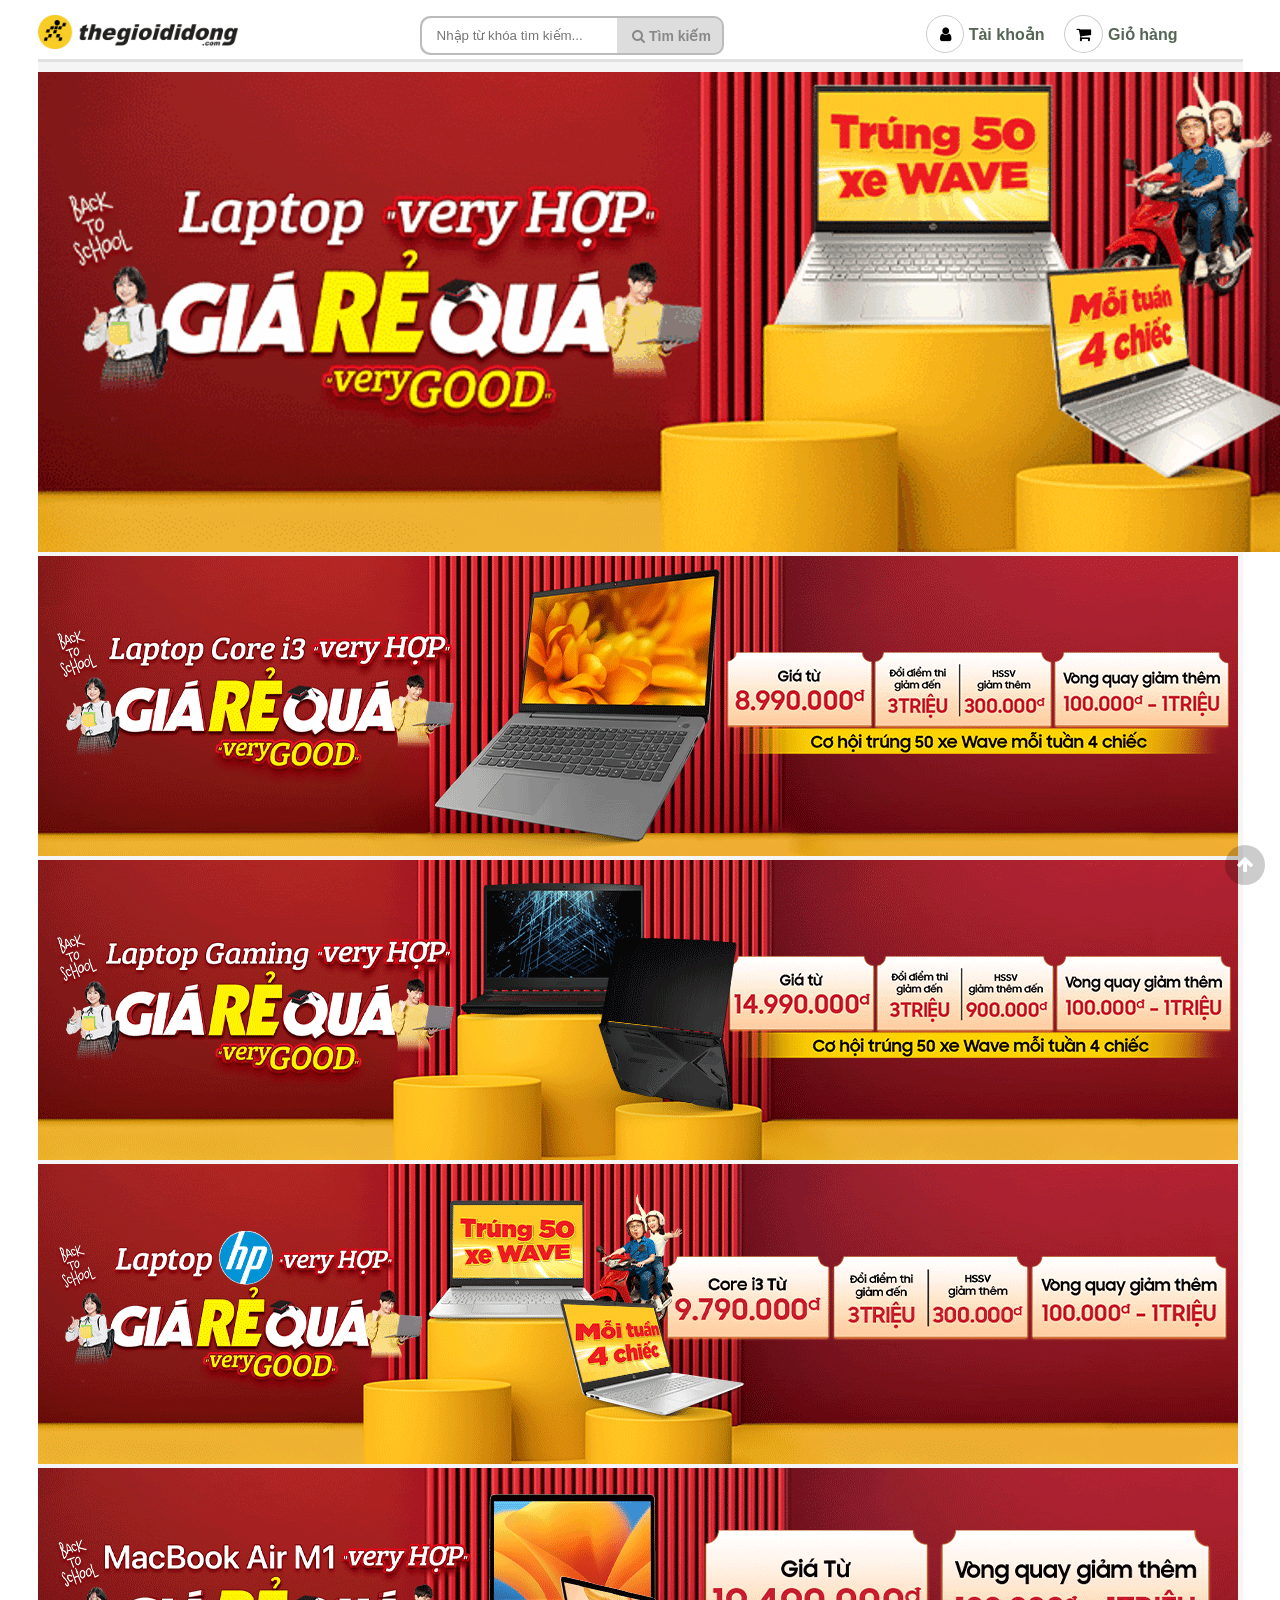
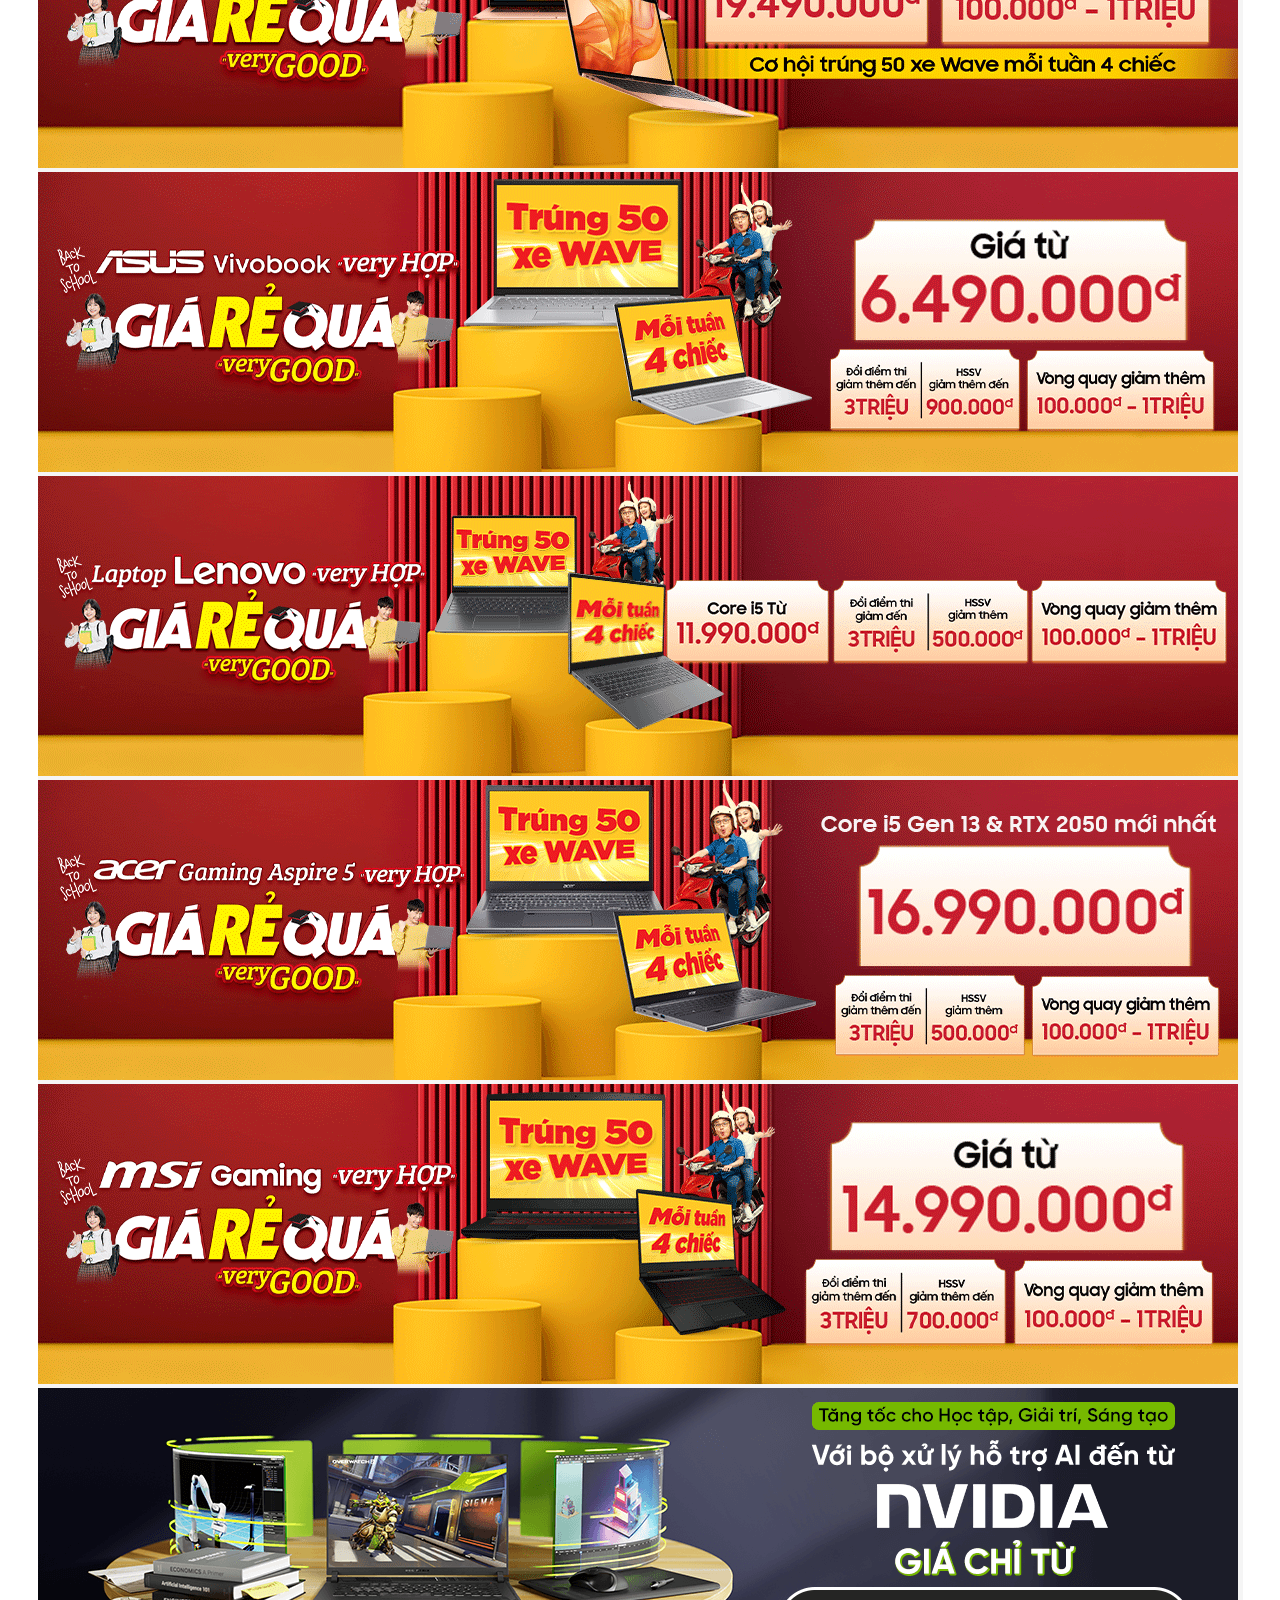
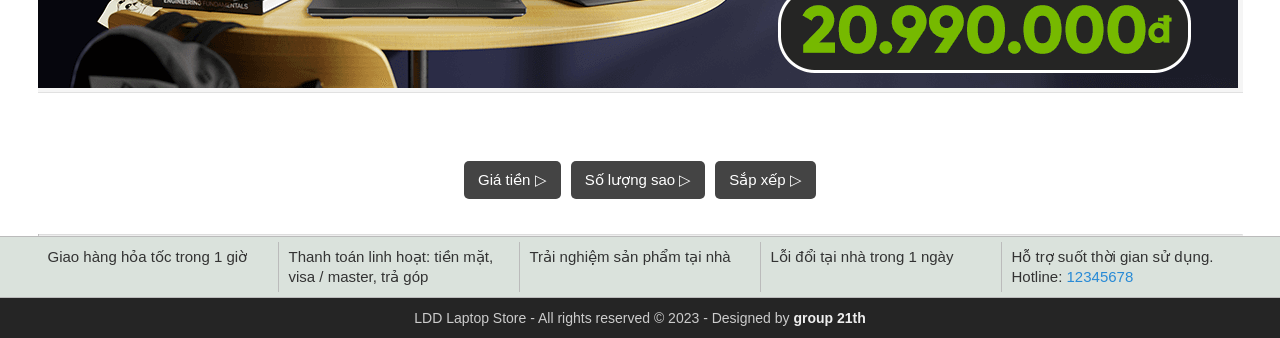
==== index.html @ 77e03562 "s" ====
<!DOCTYPE html>
<html lang="vi">

<head>
	<meta charset="UTF-8">
	<meta name="viewport" content="width=device-width, initial-scale=1.0">
	<meta http-equiv="X-UA-Compatible" content="ie=edge">

	<title>Thế giới điện thoại</title>
	<link rel="shortcut icon" href="img/favicon.ico" />

	<!-- Load font awesome icons -->
	<link rel="stylesheet" href="https://cdnjs.cloudflare.com/ajax/libs/font-awesome/4.7.0/css/font-awesome.min.css"
	 crossorigin="anonymous">

	<!-- owl carousel libraries -->
	<link rel="stylesheet" href="js/owlcarousel/owl.carousel.min.css">
	<link rel="stylesheet" href="js/owlcarousel/owl.theme.default.min.css">
	<script src="js/Jquery/Jquery.min.js"></script>
	<script src="js/owlcarousel/owl.carousel.min.js"></script>

	<!-- tidio - live chat -->
	<!-- <script src="//code.tidio.co/bfiiplaaohclhqwes5xivoizqkq56guu.js"></script> -->

	<!-- our files -->
	<!-- css -->
	<link rel="stylesheet" href="css/style.css">
	<link rel="stylesheet" href="css/topnav.css">
	<link rel="stylesheet" href="css/header.css">
	<link rel="stylesheet" href="css/banner.css">
	<link rel="stylesheet" href="css/taikhoan.css">
	<link rel="stylesheet" href="css/trangchu.css">
	<link rel="stylesheet" href="css/home_products.css">
	<link rel="stylesheet" href="css/pagination_phantrang.css">
	<link rel="stylesheet" href="css/footer.css">
	
	<!-- js -->
	<script src="data/products.js"></script>
	<script src="js/classes.js"></script>
	<script src="js/dungchung.js"></script>
	<script src="js/trangchu.js"></script>

</head>

<body>
	<script> baddTopNav(); </script>

	<section>
		<script> addHeader(); </script>

		<div class="banner">
			<div class="owl-carousel owl-theme"></div>
		</div> <!-- End Banner -->

		

		<br>
		<div class="companyMenu group flexContain"></div>

		<div class="flexContain">

			<div class="pricesRangeFilter dropdown">
				<button class="dropbtn">Giá tiền</button>
				<div class="dropdown-content"></div>
			</div>

			

			<div class="starFilter dropdown">
				<button class="dropbtn">Số lượng sao</button>
				<div class="dropdown-content"></div>
			</div>

			<div class="sortFilter dropdown">
				<button class="dropbtn">Sắp xếp</button>
				<div class="dropdown-content"></div>
			</div>

		</div> <!-- End khung chọn bộ lọc -->

		<div class="choosedFilter flexContain">
			<a id="deleteAllFilter" style="display: none;">
				<h3>Xóa bộ lọc</h3>
			</a>
		</div> <!-- Những bộ lọc đã chọn -->
		<hr>

		<!-- Mặc định mới vào trang sẽ ẩn đi, nế có filter thì mới hiện lên -->
		<div class="contain-products" style="display:none"> 
			<div class="filterName">
				<input type="text" placeholder="Lọc trong trang theo tên..." onkeyup="filterProductsName(this)">
			</div> <!-- End FilterName -->

			<ul id="products" class="homeproduct group flexContain">
				<div id="khongCoSanPham">
					<i class="fa fa-times-circle"></i>
					Không có sản phẩm nào
				</div> <!-- End Khong co san pham -->
			</ul><!-- End products -->

			<div class="pagination"></div>
		</div>
	
		<!-- Div hiển thị khung sp hot, khuyến mãi, mới ra mắt ... -->
		<div class="contain-khungSanPham" ></div>

	</section> <!-- End Section -->

	<script>
		addContainTaiKhoan(); addPlc();
	</script>

	<div class="footer"><script>addFooter();</script></div>

	<i class="fa fa-arrow-up" id="goto-top-page" onclick="gotoTop()"></i>
</body>

</html>
---- css/style.css ----
* {
    margin: 0;
    padding: 0;
    outline: none;
    font-family: Arial, Helvetica, sans-serif;
}

body,
html {
    min-width: 1024px;

}

a {
    text-decoration: none;
    color: #222;
}

.clear {
    clear: both;
    line-height: 0;
}

/* căn giữa section, và set độ rộng lớn nhất là 1200px */
section {
    max-width: 1205px;
    margin: 0 auto;
}

hr {
    color: #ddd;
    background-color: #ddd;
    border-top: 1px solid #ddd;
}

.flexContain {
    display: -webkit-box;
    display: -ms-flexbox;
    display: flex;
    -ms-flex-wrap: wrap;
    flex-wrap: wrap;
    -webkit-box-orient: horizontal;
    -webkit-box-direction: normal;
    -ms-flex-direction: row;
    flex-direction: row;
    -webkit-box-pack: center;
    -ms-flex-pack: center;
    justify-content: center;
}

/* Use for auto clear float */
/* ====== https://css-tricks.com/snippets/css/clear-fix/ ======== */
.group:before,
.group:after {
    content: "";
    display: table;
}

.group:after {
    clear: both;
}

.group {
    zoom: 1;
    /* For IE 6/7 (trigger hasLayout) */
}

/* =========   Alert ===============*/
#alert {
    z-index: 200; /* luôn trên cùng (đè lên những thứ khác) */
    display: block;
    position: fixed;
    bottom: 40px;
    right: 5px;
    padding: 20px;
    background-color: #111;
    opacity: 0;
    color: white;
    font-weight: bold;
    -webkit-transition: 0.3s;
    -o-transition: 0.3s;
    transition: 0.3s;
}

#closebtn {
    margin-left: 15px;
    color: white;
    font-weight: bold;
    float: right;
    font-size: 22px;
    line-height: 20px;
    -webkit-transition: 0.3s;
    -o-transition: 0.3s;
    transition: 0.3s;
}

/* ===== End clear float ====== */

#goto-top-page {
    position: fixed;
    bottom: 15px;
    right: 15px;
    z-index: 100;
    background: rgba(0, 0, 0, .2);
    color: #fff;
    font-size: 18px;
    border-radius: 50%;
    width: 40px;
    height: 40px;
    line-height: 40px;
    text-align: center;
    cursor: pointer;
    transition-duration: .2s;
}
#goto-top-page:hover {
    background: rgba(0, 0, 0, .7);
    width: 50px;
    height: 50px;
    line-height: 50px;
}

/* ========= ScrollBar ============ */
::-webkit-scrollbar {
    width: .7em;
    height: .7em;
}

::-webkit-scrollbar-track {
    background: #eee;
}

::-webkit-scrollbar-thumb {
    background: #999;
}

::-webkit-scrollbar-thumb:hover {
    background: #bbb;
}

/* ==================== css thêm , chưa sử dụng ========================= */
/* tooltip https://www.w3schools.com/howto/tryit.asp?filename=tryhow_js_copy_clipboard2 */
.tooltip {
    position: absolute;
    display: inline-block;
    bottom: 5px;
    right: 5px;
}

.tooltip .tooltiptext {
    visibility: hidden;
    width: 140px;
    background-color: #555;
    color: #fff;
    text-align: center;
    border-radius: 6px;
    padding: 5px;
    position: absolute;
    z-index: 21;
    bottom: 150%;
    left: 50%;
    margin-left: -75px;
    opacity: 0;
    transition: opacity 0.3s;
}

.tooltip .tooltiptext::after {
    content: "";
    position: absolute;
    top: 100%;
    left: 50%;
    margin-left: -5px;
    border-width: 5px;
    border-style: solid;
    border-color: #555 transparent transparent transparent;
}

.tooltip:hover .tooltiptext {
    visibility: visible;
    opacity: 1;
}

/* animation ping from thegioididong */
.dot {
    width: 10px;
    height: 10px;
    background-color: #f33;
    border-radius: 100%;
    display: block;
}

.dot .ping {
    border: 1px solid #f33;
    width: 10px;
    height: 10px;
    opacity: 1;
    background-color: rgba(238, 46, 36, .2);
    border-radius: 100%;
    -webkit-animation-duration: 1.25s;
    animation-duration: 1.25s;
    -webkit-animation-name: sonar;
    animation-name: sonar;
    -webkit-animation-iteration-count: infinite;
    animation-iteration-count: infinite;
    -webkit-animation-timing-function: linear;
    animation-timing-function: linear;
    display: block;
    margin: -1px 0 0 -1px;
}

@keyframes sonar {
    0% {
        opacity: 1;
        -webkit-transform: scale(1);
        transform: scale(1)
    }

    100% {
        -webkit-transform: scale(3);
        transform: scale(3);
        opacity: 0
    }
}
---- css/topnav.css ----
/* Top Navigation */
	.top-nav {
		display: inline-block;
		background: #f1f1f1;
		width: 100%;
		border-bottom: 1px #e1e1e1 solid;
	}

	/* Social Icon */
		.social-top-nav {
			float: left;
			display: table;
		}
		.social-top-nav a {
			display: table-cell;
			padding: 5px;
			text-align: center;
			font-size: 13px;
			height: 2em;
			width: 2em;
			line-height: 2em;
			color: gray;
			background-color: #f1f1f1;
			transition-duration: .2s;
		}
		/* hightlight icon fb, google, youtube .... when hover */
		.social-top-nav a:hover { color: #fff; }
		.fa-facebook:hover { background: #3B5998; }
		.fa-twitter:hover { background: #55ACEE; }
		.fa-google:hover { background: #dd4b39; }
		.fa-youtube:hover { background: #bb0000; }
	/* ======= End Social Icon ======= */

	/* Quick link */
		.top-nav-quicklink {
			float: right;
		}
		.top-nav-quicklink li {
			display: inline-block;
			font-size: 1em;
			color: gray;
		}
		.top-nav-quicklink li a {
			display: block;
			color: gray;
			padding: 8px 15px;
			transition-duration: .15s;
		}
		.top-nav-quicklink li a:hover {
			padding-top: 4px; 
			border-bottom: 4px solid #000;
			color: #000;
		}
		.top-nav-quicklink li a:hover i {
			color: Dodgerblue;
		}
	/* ======= End quick link ======= */
/* ======= End Top navigation ======= */
---- css/header.css ----
/* Header */
	.header {
		position: sticky;
		position: -webkit-sticky; /* Safari */
		top: 0;
		z-index: 12;
		background-color: white;
		padding: 15px 0 5px 0 ;
		border-bottom: 3px solid #e1e1e1;
	}

	/* Logo */
		.header .logo {
			width: 200px;
			/*height: 60px;*/
			float: left;
			transition-duration: .1s;
		}
		.header .logo:hover {
			transform: scale(1.05)
		}
		.header .logo img {
			width: 100%;
			height: 100%;
			vertical-align: middle;
		}
	/* ======= End logo ======== */

	/* Content */
		.header .content{
			/* tru width cua logo */
			width: calc(100% - 250px);
			float: left;
		}

		/* Search */
			.search-header {
				float: left;
			}

			form.input-search {
				margin-left: 20px;
				background: #ddd;
				border: 2px solid #bbb;
				border-radius: 10px;
				height: 35px;
				width: 300px;
				/* điều chỉnh width của ô tìm kiếm trên header ở đây */
			}
			.input-search input {
				float: left;
				padding-left: 15px;
				border: none;
				border-radius: 10px 0 0 10px;
				height: 100%;
				width: calc(100% - 100px - 20px);
				/* 100 la width button, 20 la padding button */
			}
			.input-search button {
				float: right;
				font-size: 14px;
				font-weight: bold;
				padding: 0 10px;
				color: #888;
				background: none;
				width: 100px;
				height: 100%;
				border: none;
				cursor: pointer;
				-webkit-transition-duration: .3s;
				     -o-transition-duration: .3s;
				        transition-duration: .3s;
			}
			.input-search button:hover {
				color: #000;
			}

			.tags {
				margin: 5px 0 0 20px;
				font-size: 13px;
			}
			.tags a {
				color: gray;
				padding: 0 5px;
			}
			.tags a:hover {
				color: black;
				text-decoration: underline;
			}

			/* W3 school autocomplete */
				.autocomplete {
					/*the container must be positioned relative:*/
					position: relative;
					height: 100%;
				}
				.autocomplete-items {
					position: absolute;
					border: 1px solid #d4d4d4;
					border-bottom: none;
					border-top: none;
					z-index: 99;
					/*position the autocomplete items to be the same width as the container:*/
					top: 100%;
					left: 0;
					right: 0;
				}
				.autocomplete-items div {
					padding: 10px;
					cursor: pointer;
					background-color: #fff; 
					border-bottom: 1px solid #d4d4d4; 
				}
				.autocomplete-items div:hover {
					/*when hovering an item:*/
					background-color: #e9e9e9; 
				}
				.autocomplete-active {
					/*when navigating through the items using the arrow keys:*/
					background-color: DodgerBlue !important; 
					color: #ffffff; 
				}
			/* End auto complete */
		/* ======= End search ========== */

		/* Tools Member */
			.tools-member {
				float: right;
				display: table;
				margin-left: 10px;
				font-size: 14px;
			}

			.tools-member a {
				position: relative;
				padding: 5px 0;
				text-align: center;
				font-size: 16px;
				font-weight: bold;
				color: #565;
				cursor: pointer;
			}
			.tools-member a:hover > i {
				border: 1px solid #fff;
				background-color: rgb(161, 161, 161);
				color: #fff;
			}

			.tools-member i { /* icon */
				padding: 10px;
				border-radius: 50%;
				border: 1px solid #ccc;
				background-color: #fff;
				color: #000;
				-webkit-transition: 0.2s;
				-o-transition: 0.2s;
				transition: 0.2s;
			}
			.tools-member .fa-user {
				padding: 10px 12.5px;
			}
			.tools-member .fa-shopping-cart {
				padding: 10px 11px;
			}
			/* Member */
				.member {
					position: relative;
					float: left;
					display: table-cell;
				}
				.member:hover > .menuMember{
					z-index: 20;
					transform: translateX(-40%) scale(1);
				}
				.member .menuMember {
					position: absolute;
					left: 0;
					text-align: center;
					border-radius: 5px;
					background-color: #eee;
					min-width: 170px;
					transition-duration: .15s;
					transform: translateX(-40%) scale(0);
				}
				.member .menuMember a {
					display: block;
					padding: 10px 0;
				}
				.member .menuMember a:hover {
					background-color: #888;
					color: #eee;
				}
				.member .hide {
					display: none;
				}
			/* ======= End Member ======= */

			/* Cart */
				.cart {
					float: left;
					display: table-cell;
					/* border-left: 1px solid #bbb; */
					margin: 0 15px; 
					padding-left: 5px;
				}
				.cart-number {
					position: absolute;
					left: 1.4em;
					bottom: -1em;
					font-weight: bold;
					font-size: 1em;
					color: red;
					border-radius: 50%;
					width: 2em;
					height: 2em;
					line-height: 2em;
					text-align: center;
				}
				.cart .cart-number {
					transition-duration: .4s; 
				}
			/* ======= End Cart ======== */

			/* Check Order - Đã loại bỏ */
				.check-order {
					float: left;
					display: table-cell;
					border-left: 1px solid #bbb;
					margin-left: 5px;
					padding-left: 5px; 
				}
			/* ======= End Check Order ======= */
		/* ======= End Tools Member ======= */
	/* ======= End Content ========= */
/* ======= End header ======== */
---- css/banner.css ----
/* Banner */
	.banner {
		background: #f5f5f5;
		padding-top:  10px;
		border-bottom: 1px solid #e1e1e1;
	}
/* ======= End Banner ======== */
---- css/taikhoan.css ----
.containTaikhoan {
  position: fixed;
  top: 0;
  left: 0;
  width: 100%;
  height: 100%;
  overflow-y: auto;
  z-index: 14;
  background-color: rgba(44, 69, 88, 0.9);
  transition: .2s ease;
  transform: scale(0);
  /* ẩn đi lúc vào web */
}

.containTaikhoan .close {
  /* nút tắt form */
  position: fixed;
  top: 5px;
  right: 5px;
  font-size: 3rem;
  width: 1em;
  height: 1em;
  line-height: 1em;
  text-align: center;
  color: #aaa;
  cursor: pointer;
  transition: .2s ease;
}

.containTaikhoan .close:hover {
  color: #fff;
  background-color: #f33;
  border-radius: 50%;
}

.taikhoan {
  background: rgba(19, 35, 47, 0.9);
  padding: 40px;
  max-width: 600px;
  margin: 30px auto;
  border-radius: 4px;
  box-shadow: 0 4px 10px 4px rgba(19, 35, 47, 0.3);
  font-family: Arial, Helvetica, sans-serif;
}

.taikhoan,
.taikhoan * {
  box-sizing: border-box;
  /* box sizing cho .taikhoan và mọi thằng trong .taikhoan */
}

.taikhoan a {
  text-decoration: none;
  color: #1ab188;
  transition: .5s ease;
}

.taikhoan a:hover {
  color: #179b77;
}

.tab-group {
  /* khung chọn log in, sign up */
  list-style: none;
  padding: 0;
  margin: 0 0 40px 0;
}

.tab-group:after {
  /* sửa lỗi mất height do float */
  content: "";
  display: table;
  clear: both;
}

.tab-group li a {
  /* nút Đăng nhập - Đăng kí */
  display: block;
  padding: 15px;
  background: rgba(160, 179, 176, 0.25);
  color: #a0b3b0;
  font-size: 20px;
  float: left;
  width: 50%;
  text-align: center;
  cursor: pointer;
  transition: .5s ease;
}

.tab-group li a:hover {
  background: #179b77;
  color: #ffffff;
}

.tab-group .active a {
  background: #1ab188;
  color: #ffffff;
}

.tab-content>div {
  display: block;
}

.tab-content>div:last-child {
  display: none;
  /* ẩn signup (last-child của tab-content) lúc mới vào web */
}

.taikhoan h1 {
  text-align: center;
  color: #ffffff;
  font-weight: 300;
  margin: 0 0 40px;
}

.taikhoan label {
  position: absolute;
  -webkit-transform: translateY(6px);
  transform: translateY(6px);
  left: 13px;
  color: rgba(255, 255, 255, 0.5);
  transition: all 0.25s ease;
  -webkit-backface-visibility: hidden;
  backface-visibility: hidden;
  /* https://www.w3schools.com/cssref/playit.asp?filename=playcss_backface-visibility */
  pointer-events: none;
  /* kiến label không thể ấn => ấn vào input sẽ ko bị vướng label */
  font-size: 22px;
}

.taikhoan label .req {
  /* dấu sao * */
  margin: 2px;
  color: #1ab188;
}

.taikhoan label.active {
  /* dịch chuyển label lên, khi focus vào input */
  -webkit-transform: translateY(-25px);
  transform: translateY(-25px);
  left: 2px;
  font-size: 17px;
}

.taikhoan label.active .req {
  /* khi dịch chuyển label thì cùng lúc ẩn dấu sao đi */
  opacity: 0;
}

.taikhoan label.highlight {
  /* đổi màu label đc dịch lên */
  color: #ffffff;
}

.taikhoan input,
.taikhoan textarea {
  font-size: 22px;
  display: block;
  width: 100%;
  height: 100%;
  padding: 5px 10px;
  background: none;
  background-image: none;
  border: 1px solid #a0b3b0;
  color: #ffffff;
  border-radius: 0;
  transition: border-color .25s ease, box-shadow .25s ease;
}

.taikhoan input:focus,
.taikhoan textarea:focus {
  outline: 0;
  border-color: #1ab188;
}

.taikhoan textarea {
  border: 2px solid #a0b3b0;
  resize: vertical;
}

.field-wrap {
  position: relative;
  margin-bottom: 40px;
}

.top-row:after {
  content: "";
  display: table;
  clear: both;
}

.top-row>div {
  float: left;
  width: 48%;
  margin-right: 4%;
}

.top-row>div:last-child {
  margin: 0;
}

.taikhoan .button {
  border: 0;
  outline: none;
  border-radius: 0;
  padding: 15px 0;
  font-size: 2rem;
  /* https://www.w3schools.com/cssref/css_units.asp */
  font-weight: 600;
  text-transform: uppercase;
  letter-spacing: .1em;
  /* khoảng cách giữa các kí tự */
  background: #1ab188;
  color: #ffffff;
  transition: all 0.5s ease;
  -webkit-appearance: none;
  cursor: pointer;
}

.taikhoan .button:hover,
.button:focus {
  background: #179b77;
}

.taikhoan .button-block {
  display: block;
  width: 100%;
}

.taikhoan .forgot {
  margin-top: -20px;
  text-align: right;
}
---- css/trangchu.css ----
.companyMenu {
	margin: 10px 0 30px; 
}

.companyMenu a {
    border: 2px solid #fff;
    height: 40px;
    line-height: 40px;
    transition-duration: .2s;
}

.companyMenu a:hover {
	border: 2px solid #aaa;
	transform: scale(1.1);
	z-index: 20;
}

.companyMenu a img{
    max-height: 30px;
    vertical-align: middle;
    margin-top: -3px;
}

/* Dropdown From w3 */
	.dropbtn {
	    background-color: #444;
	    color: white;
	    padding: 10px 14px;
	    font-size: 15px;
	    border: none;
	    border-radius: 5px;
	    cursor: pointer;
		margin-bottom: 5px;
		transition-duration: .3s;
	}
	.dropbtn:after {
		/* kí tự mũi tên > */
	    content: ' \25B7';
	}
	.dropdown:hover .dropbtn:after{
		/* kí tự mũi tên xuống */
		content:' \25BD'
	}
	.dropdown {
	    position: relative;
	    margin: 10px 5px;
	}
	.dropdown-content {
	    z-index: 1;
	    position: absolute;
	    min-width: 170px;
	    border-radius: 5px;
	    background-color: rgba(255, 255, 255, .8);
		box-shadow: 0px 8px 16px 0px rgba(0,0,0,0.5);
		/* mặc địng là xoay 90 độ => bị ẩn đi */
	    transform: rotateX(90deg);
	    transition-duration: .3s;
	}
	.dropdown-content a {
	    color: #444;
	    padding: 12px 16px;
	    text-decoration: none;
	    display: block;
	}
	.dropdown-content a:hover { 
		color: white;
		background-color: #555 
	}
	.dropdown:hover .dropdown-content {
	    /* khi hover vào thì cần hiện content ra => xoay 0 độ => trờ về như cũ */
	    transform: rotateY(0deg);
	}
	.dropdown:hover .dropbtn {
	    background-color: #3e8e41;
	}
/* ============== End From W3 ============== */

/* Filter by Name */
.filterName {
	margin: 15px auto;
	text-align: center;
	/* width: 195px; */
}
.filterName input {
	padding: 0 15px;
	/* width: calc(100% - 30px); 15px la padding left cua input */
	height: 30px;
	border: 2px solid #bbb;
	border-radius: 10px;
	font-size: 15px;
	-webkit-transition-duration: .3s;
     -o-transition-duration: .3s;
        transition-duration: .3s;
}
.filterName input:focus {
	border: 2px solid orange;
} 

/* Choosed filter */
.choosedFilter { margin: 10px auto; }
.choosedFilter i { transition-duration: .3s; }
.choosedFilter a:hover > h3 > i { color: red; }
/* .choosedFilter a:hover > h3 { text-decoration: line-through; } */
.choosedFilter a {
    font-size: 12px;
    padding: 6px;
    color: #fff;
    background: #288ad6;
    border-radius: 4px;
    margin-right: 5px;
}

/* Các khung sản phẩm */
.contain-khungSanPham {
	
}

.khungSanPham {
	width: 100%;
	margin: 50px 0;
	border-radius: 5px;
	border: 2px solid #ff4d00; 
	box-sizing: border-box; /* dùng để width ko vượt ra ngoài khi có border */
}

.khungSanPham h3.tenKhung {
	line-height: 1.5em;
	font-size: 1.5em;
	text-align: center;
	margin: 0 auto;
	border-radius: 1em;
	color: white;
	transform: translateY(-0.75em);
}

.khungSanPham li {
	list-style-type: none; 
}

/* Nút xem tất cả */
.xemTatCa {
	display: block;
	font-weight: bold;
	text-align: center;
	/* max-width: 25%; */
	margin:	0 auto;
	padding: .5em 1em;
	border-radius: 1em;
	color: #888;
	background-color: #eee;
	transition-duration: .2s;
	transform: translateY(1em);
}
.xemTatCa:hover {
	background-color: #ccc;
	color: #000;
}
---- css/home_products.css ----
#khongCoSanPham {
	opacity: 0;
	width: 0;
	color: red;
	font-size: 30px;
	font-weight: bold;
	height: 310px;
}
/* Home Product */
	.homeproduct {
		list-style-type: none;  
	}

	/* <li> trong homeproduct có class="sanPham" , khai báo trong classes.js */
	.sanPham {
		width: 238px;
		border: 1px solid #eee;
    	-webkit-transition-duration: .3s;
    	     -o-transition-duration: .3s;
    	        transition-duration: .3s;
	}
	.sanPham a {
		display: block;
		position: relative;
		padding: 10px 0;
		height: 310px;
	}
	.sanPham a .price span {
	    display: inline-block;
	    vertical-align: middle;
	    font-size: 12px;
	    text-decoration: line-through;
	    margin-left: 5px;
	    color: #222;
	}
	/* Name and image */
		/* Hinh anh san pham */
		.sanPham a img {
			display: block;
			margin: 15px auto;
			-webkit-transition-duration: 0.2s;
			     -o-transition-duration: 0.2s;
			        transition-duration: 0.2s;
			width: 200px;
			height: 200px;
		}
		/* Di chuyen anh? len tren */
		.sanPham a:hover > img {
			margin: 5px auto 25px;
		}
		/* Ten san pham */
		.sanPham h3 {
			display: block;
			padding: 0 10px;
			color: #333;
			line-height: 1.3em;
			font-size: 15px;
			font-weight: normal;
		}
		/* Hightlight ten san pham khi hover */
		.sanPham a:hover h3 {
			color: #288ad6;
        }
	/* ====== End Name and image ===== */

	/* Price */
		/* la div chua strong */
		.sanPham .price {
			display: block;
			padding: 5px 10px 0px 10px;
		}
		/* strong la gia tien in dam */
		.sanPham strong {
		    display: inline-block;
		    vertical-align: middle;
		    overflow: hidden;
		    font-size: 14px;
		    color: #e10c00;
		    line-height: 15px;
		}
	/* ===== End Price ===== */

	/* Rating */
		.sanPham .ratingresult {
			padding: 5px 10px;
		}
		.sanPham .ratingresult span {
		    display: inline-block;
		    /*position: relative;*/
		    top: 1px;
		    margin-left: 5px;
		    vertical-align: middle;
		    text-decoration: none;
		    font-size: 12px;
		    color: #777;
		}
		.fa-star, .fa-star-o {
			color: orange;
		}
	/* ===== End Rating ===== */

	/* Khuyen mai */
		/* label la tag khuyen mai */
		.sanPham label {
		    display: inline-block;
		    position: absolute;
		    top: 207px;
		    left: 10px;
		    font-size: 12px;
		    color: #fff;
		    font-weight: 600;
		    border-radius: 2px;
		    padding: 3px 5px 0;
		    height: 18px;
		}
		/* Giam gia thanh */
		.sanPham label.giamgia {
			background-image: -webkit-gradient(linear, left top, right top, from(#ff9c00), to(#ec1f1f));
		    background-image: -webkit-linear-gradient(left, #ff9c00 0%, #ec1f1f 100%);
		    background-image: -o-linear-gradient(left, #ff9c00 0%, #ec1f1f 100%);
		    background-image: linear-gradient(90deg, #ff9c00 0%, #ec1f1f 100%);
		    border-radius: 10px;
		    padding: 1px 7px;
		    padding-left: 0;
		    padding-right: 10px;
		}
		/* Kí tự sấm sét */
		.fa-bolt { 
			width: 20px;
			height: 20px;
			text-align: center;
			line-height: 20px;
			border-radius: 50%;
			background: #f21;
			color: white;
		}
		/* Tra gop 0% */
		.sanPham label.tragop {
		    background: #f28902;
		}
		/* Gia re online */
		.sanPham label.giareonline {
			background: #3fb846;
		}
		/* Moi ra mat */
		.sanPham label.moiramat {
			background: #1191f8;
		}
	/* ===== End Khuyen mai ====== */

	/* ===== Them Vao Gio Hang ==== */
		/* tooltip được css bên style.css */
		.themvaogio {
			z-index: 20;
			border: 1px solid #e3e7eb;
			border-radius: 50%;
			width: 1.5em;
			height: 1.5em;
			font-size: 1.5em;
			color: rgb(163, 161, 161);
			background: none;
			transition-duration: .2s;
			cursor: pointer;
		}
		.themvaogio:hover {
			color: black;
			background-color: #e6e6e6;
			box-shadow: 0px 8px 10px 0px rgba(0,0,0,0.2);
		}
		.themvaogio:active {
			box-shadow: none;
		}
		
	/* ===== End Them Vao Gio Hang ==== */
/* ====== End Home Product ======= */
---- css/pagination_phantrang.css ----
.pagination {
    clear: both;
    position: relative;
    font-size: 18px;
    font-weight: bold;
    text-align: center;
}

.pagination a {
    display: inline-block;
    margin: 10px 0;
    padding: 10px 15px;
    border-radius: 5px;
    color: #555;
}

.pagination a:hover:not(.current) {
    background-color: #ccc;
}

.pagination .current {
    color: white;
    background: #0950E8;
}
---- css/footer.css ----
/* Plc */
.plc {
	background: #dae2dc;
	/* overflow: hidden; */
	font-size: 15px;
	color: #333;
	border-top: 1px solid #bbb;
	border-bottom: 1px solid #bbb;
}

.plc ul {
	width: 100%;
}

.plc li {
	width: 20%;
	display: inline-block;
	box-sizing: border-box;
	padding: 5px 10px;
	line-height: 20px;
	border-right: solid 1px #bbb;
	margin: 5px 0;
}

.plc li:last-child {
	border-right: none;
}

/* ============= Footer ============= */
.footer {
	position: relative;
	/* height: 40px; */
	width: 100%;
	background: #476;
}

.copy-right {
	/* position: absolute; */
	/* bottom: 0; */
	width: 100%;
	text-align: center;
	line-height: 40px;
	font-size: 14px;
	color: #ccc;
	background-color: #252525;
}

.copy-right a {
	color: #ccc;
	transition: .2s ease;
}

.copy-right a:hover {
	color: #fff;
}

/* ======= End Footer ======== */
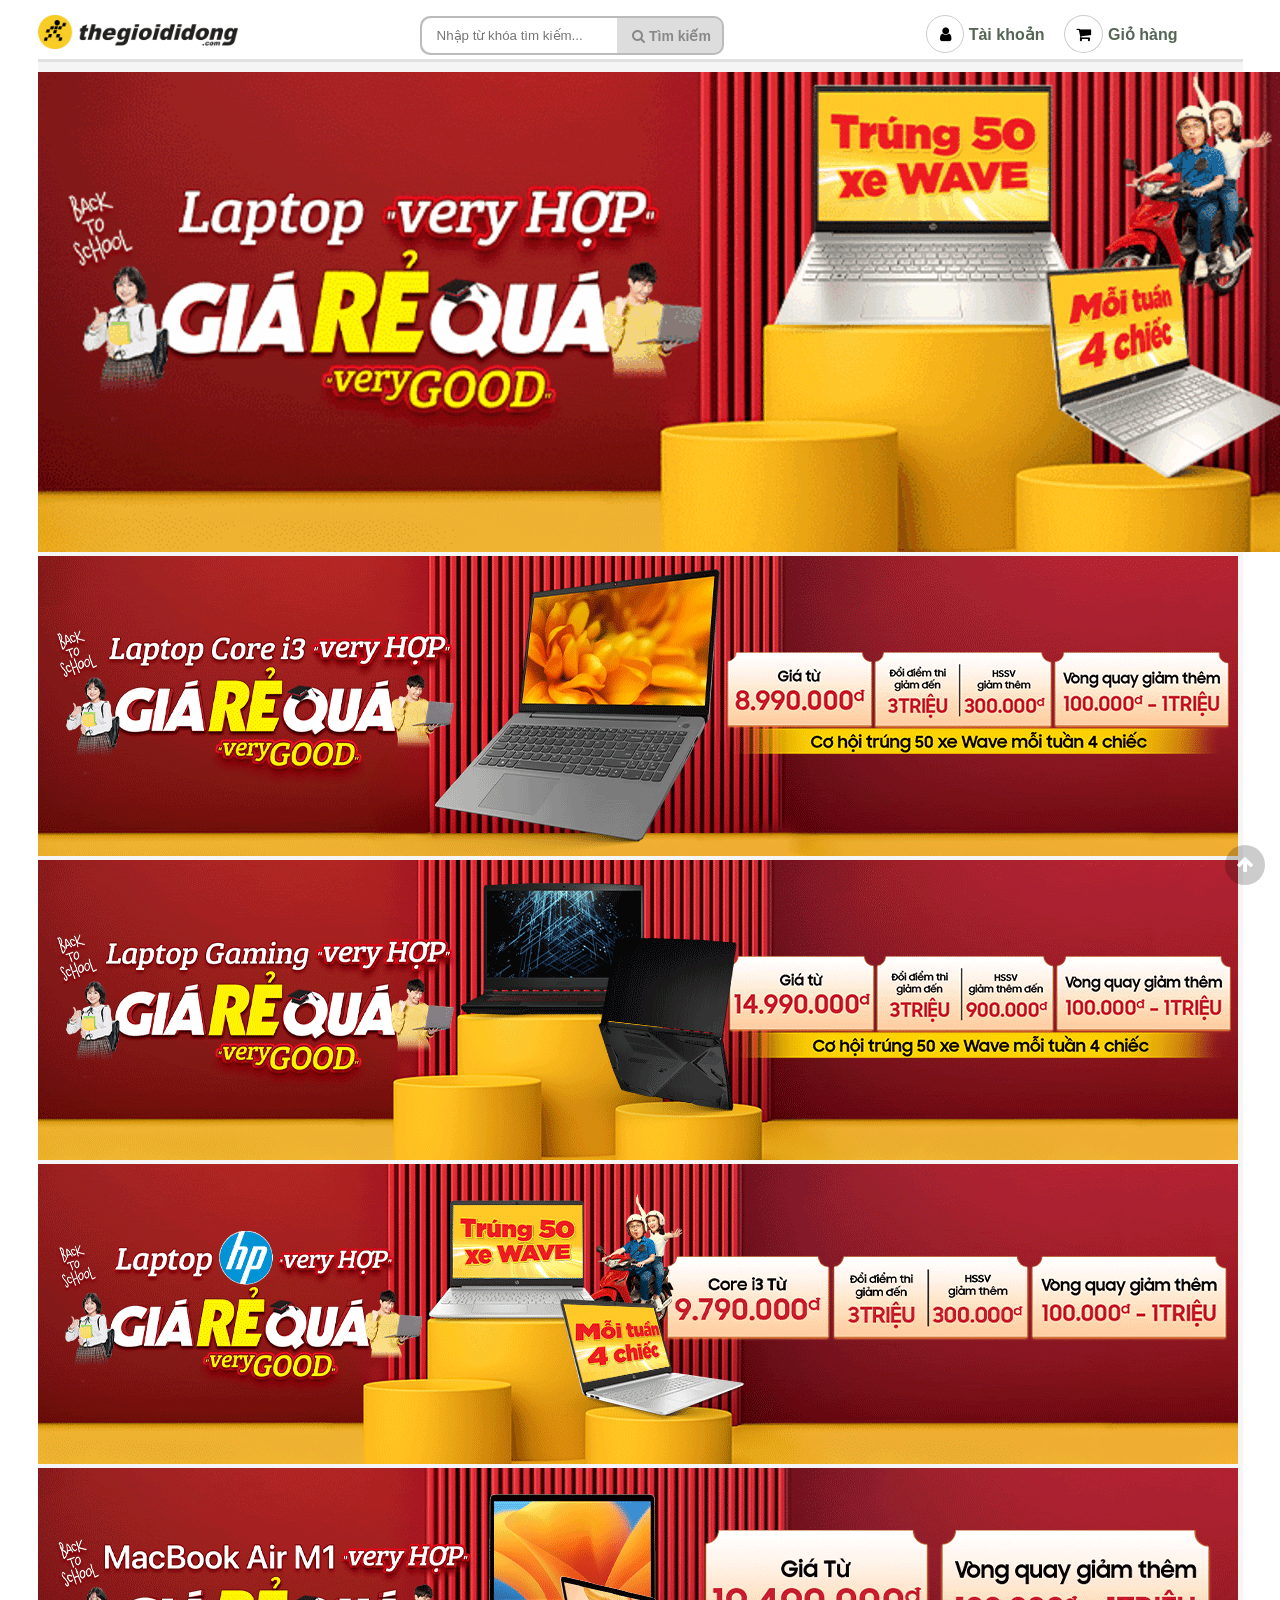
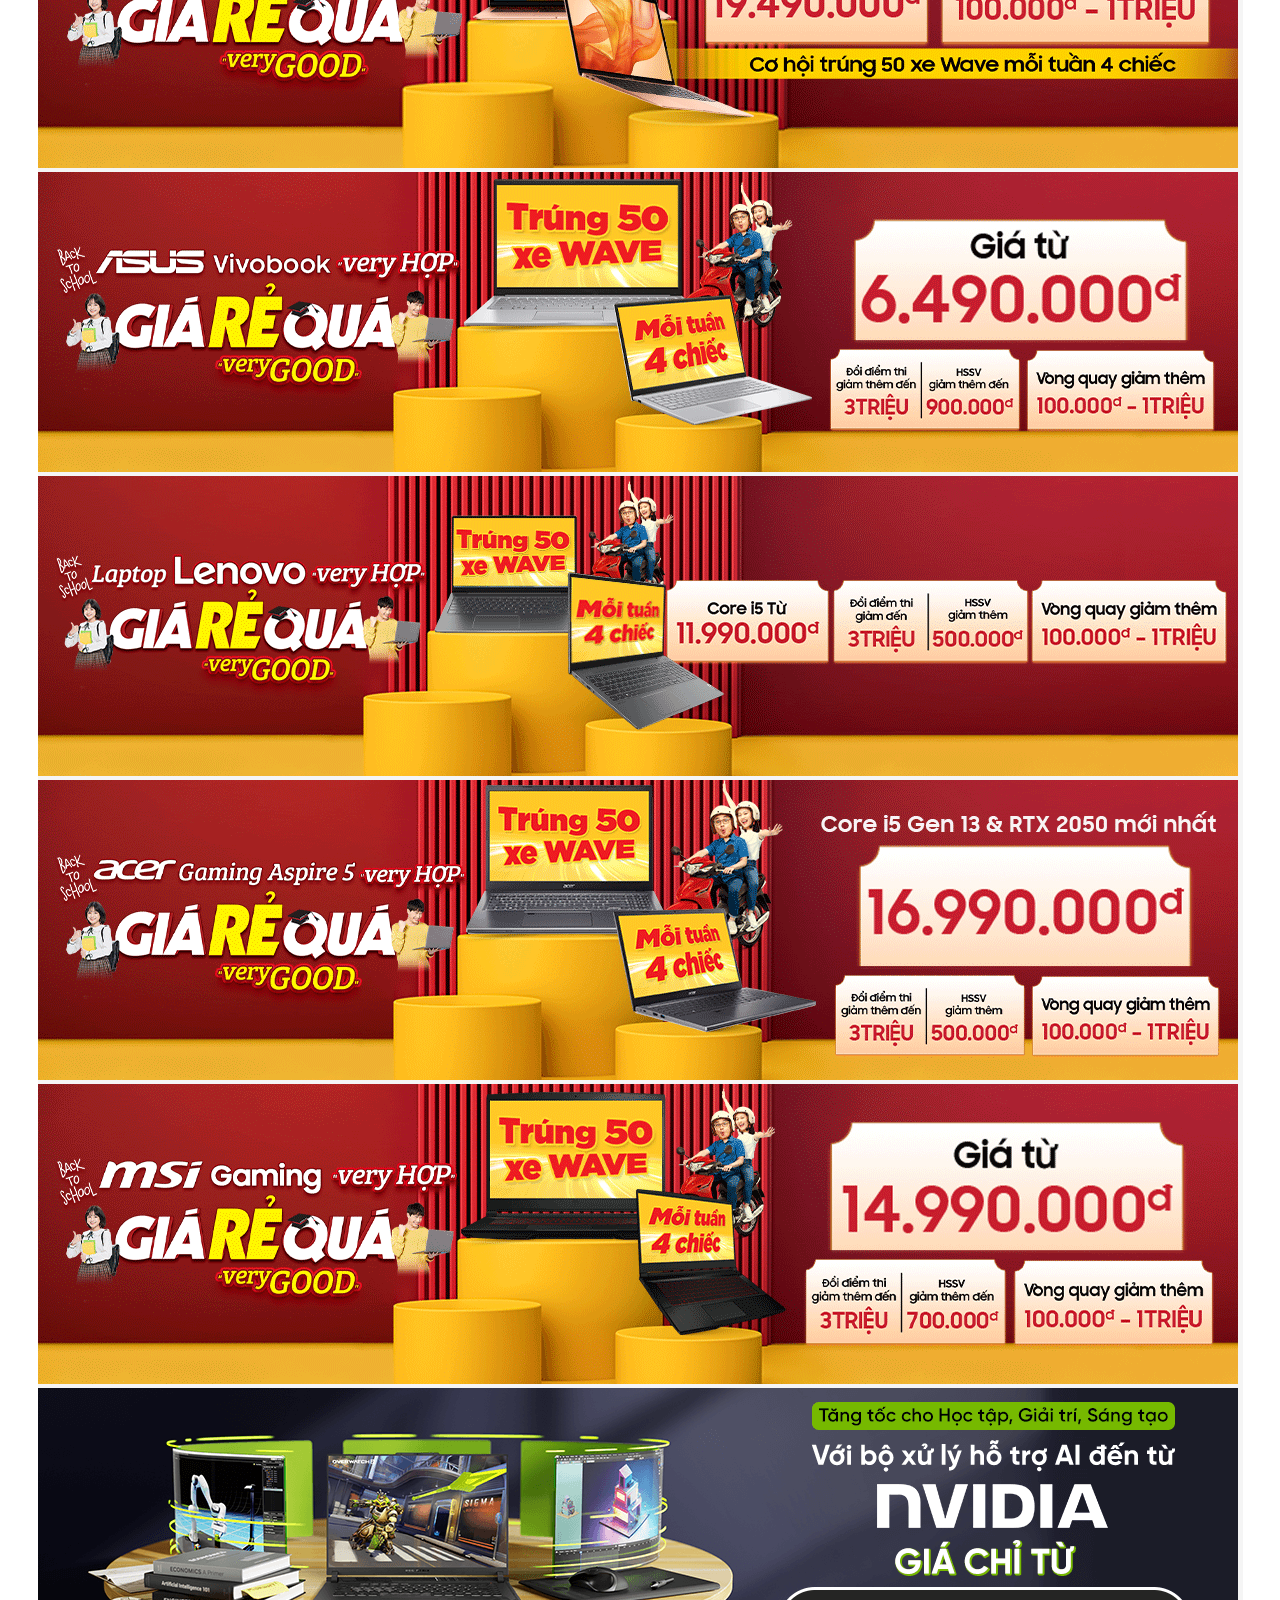
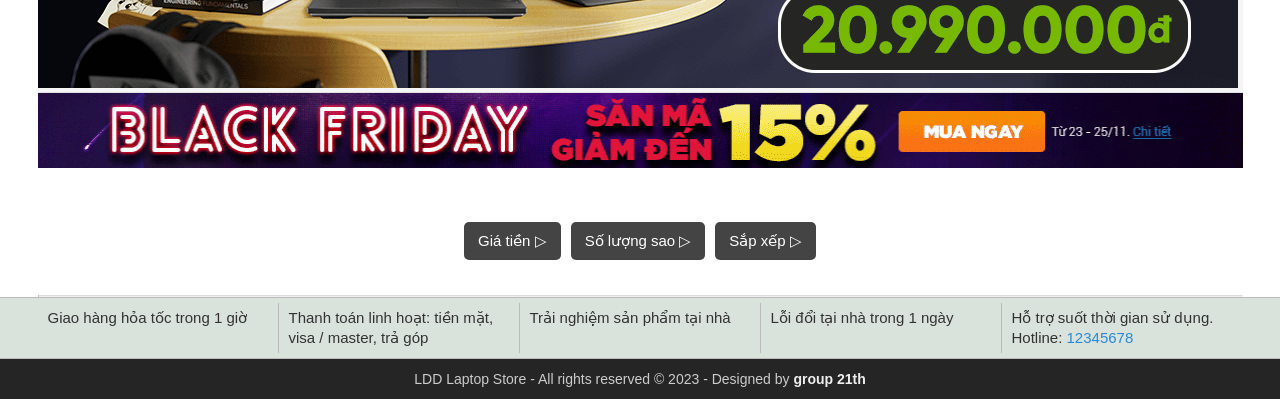
==== commit aad21e13: "Revert  update This reverts commit 77e035623d860ef5816f7d5b0f21a9812e2c11f5." ====
--- a/index.html
+++ b/index.html
@@ -52,7 +52,7 @@
 			<div class="owl-carousel owl-theme"></div>
 		</div> <!-- End Banner -->
 
-		
+		<img src="img/banners/blackFriday.gif" alt="" style="width: 100%;">
 
 		<br>
 		<div class="companyMenu group flexContain"></div>
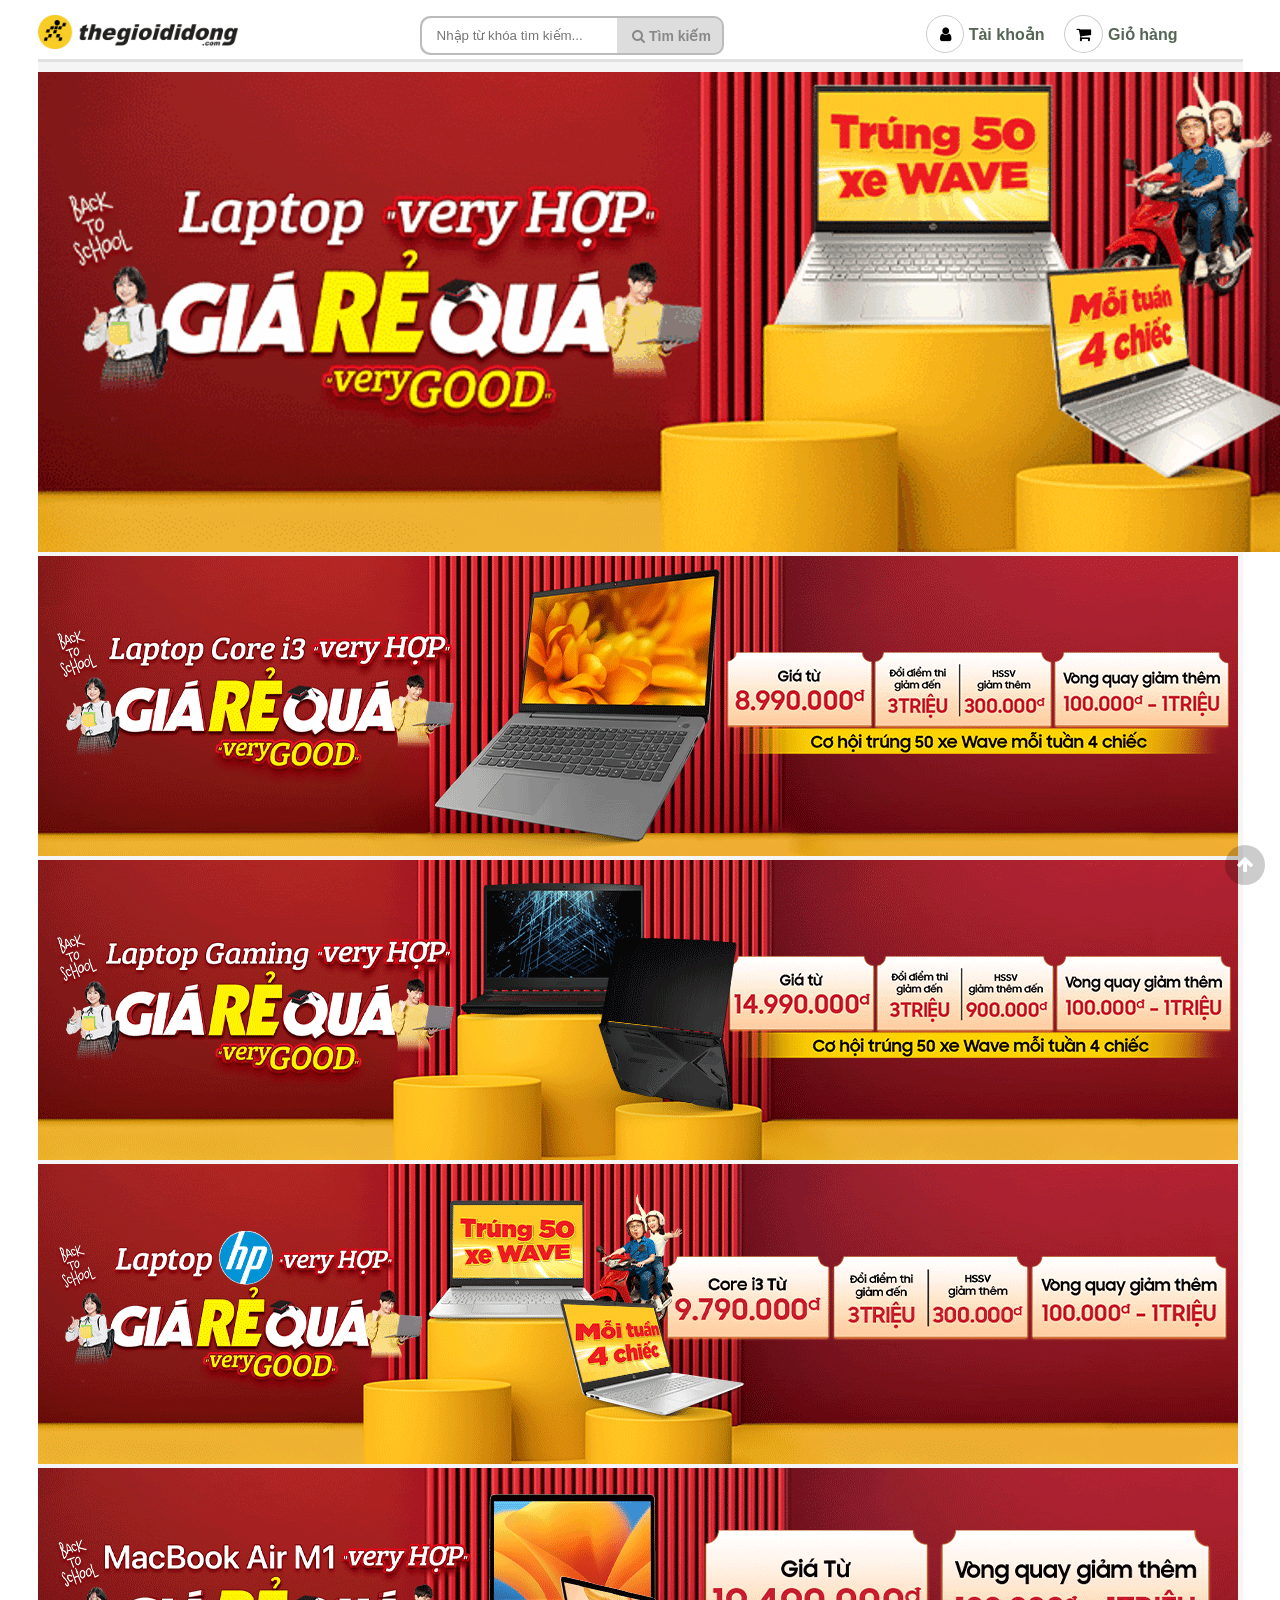
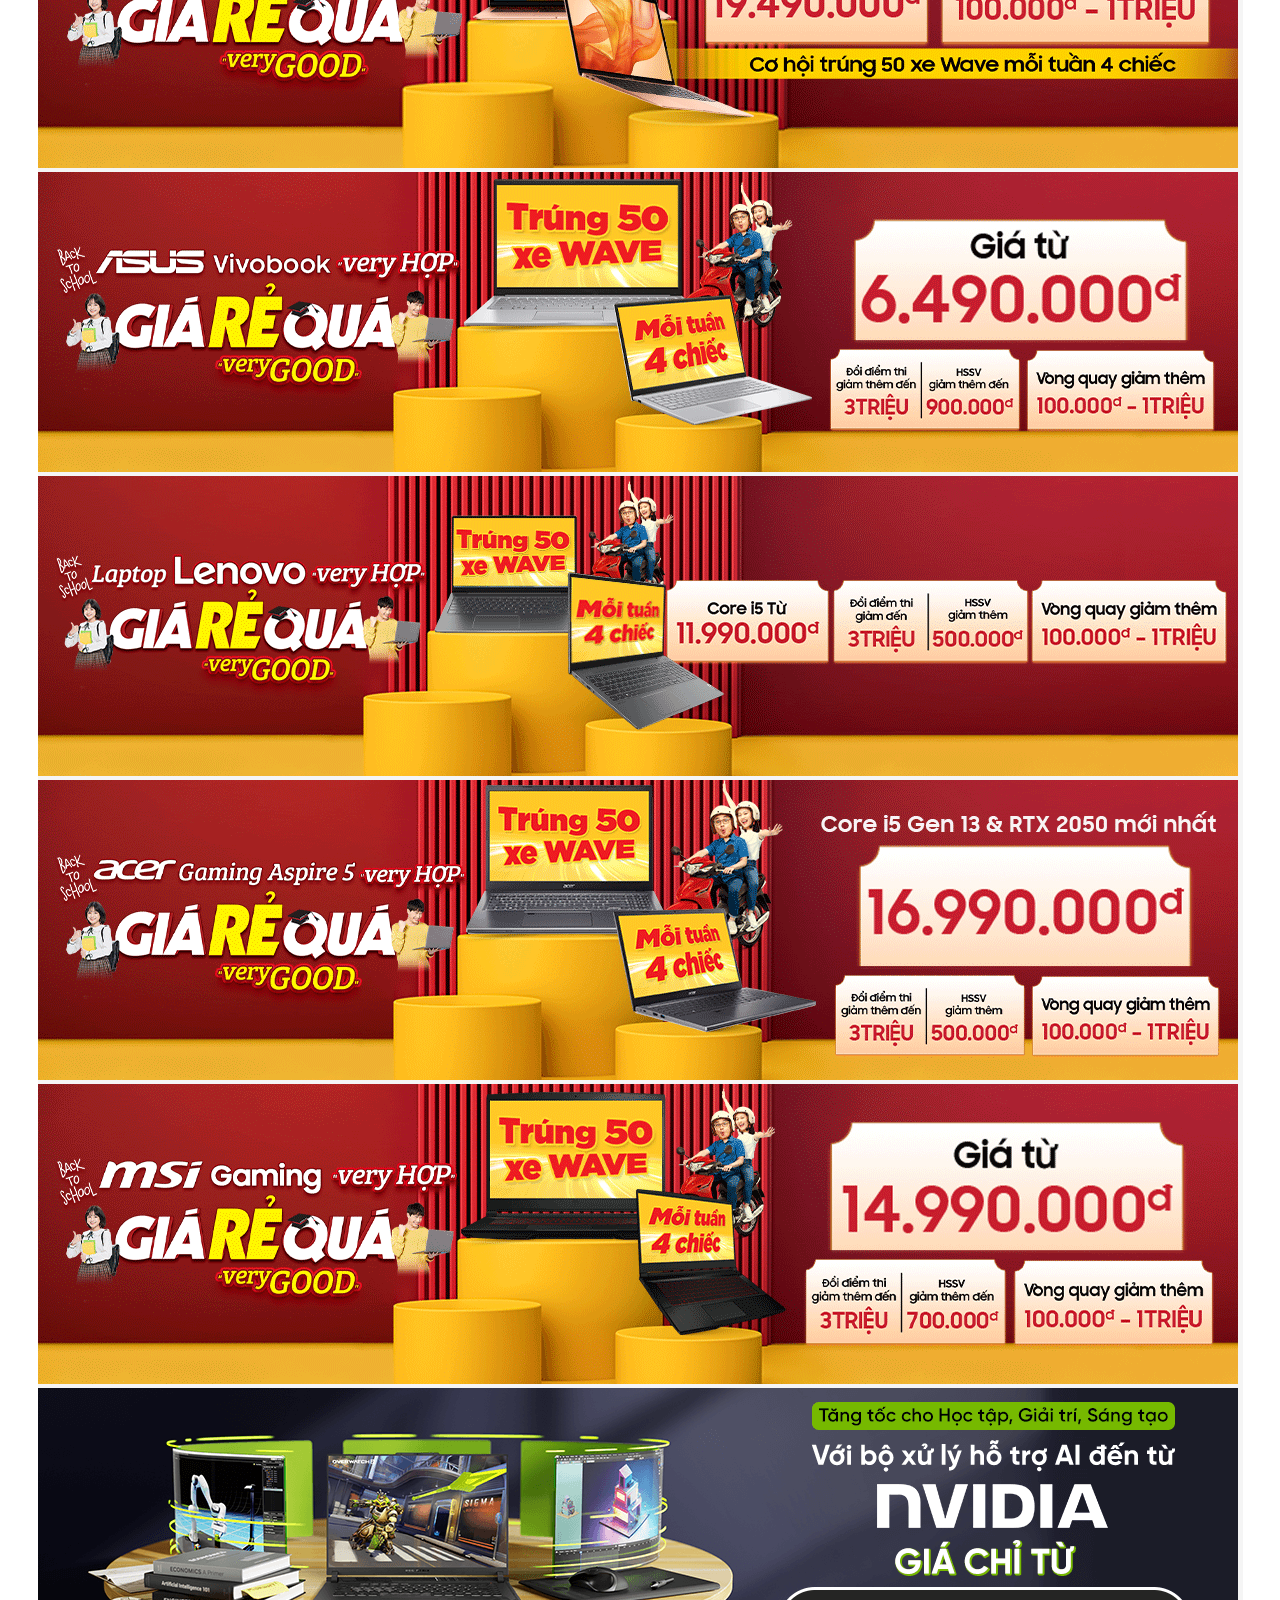
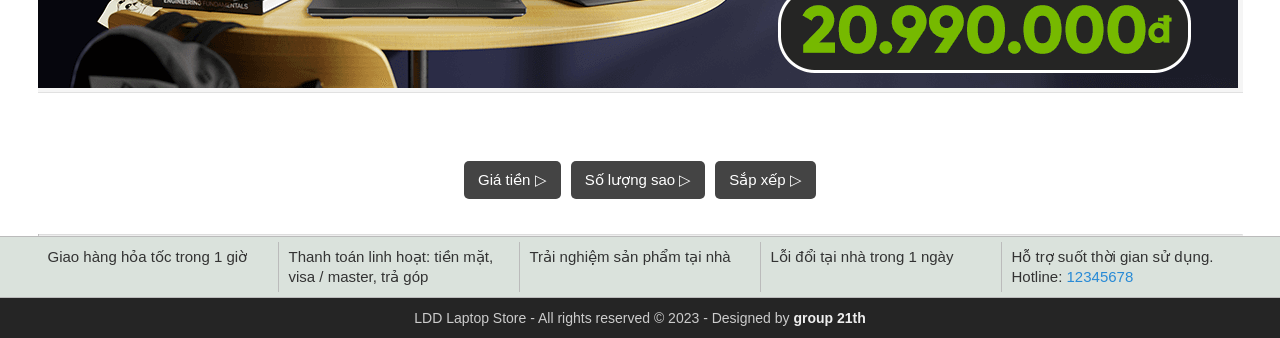
==== commit f33b7e6f: "Update index.html" ====
--- a/index.html
+++ b/index.html
@@ -52,7 +52,7 @@
 			<div class="owl-carousel owl-theme"></div>
 		</div> <!-- End Banner -->
 
-		<img src="img/banners/blackFriday.gif" alt="" style="width: 100%;">
+		
 
 		<br>
 		<div class="companyMenu group flexContain"></div>
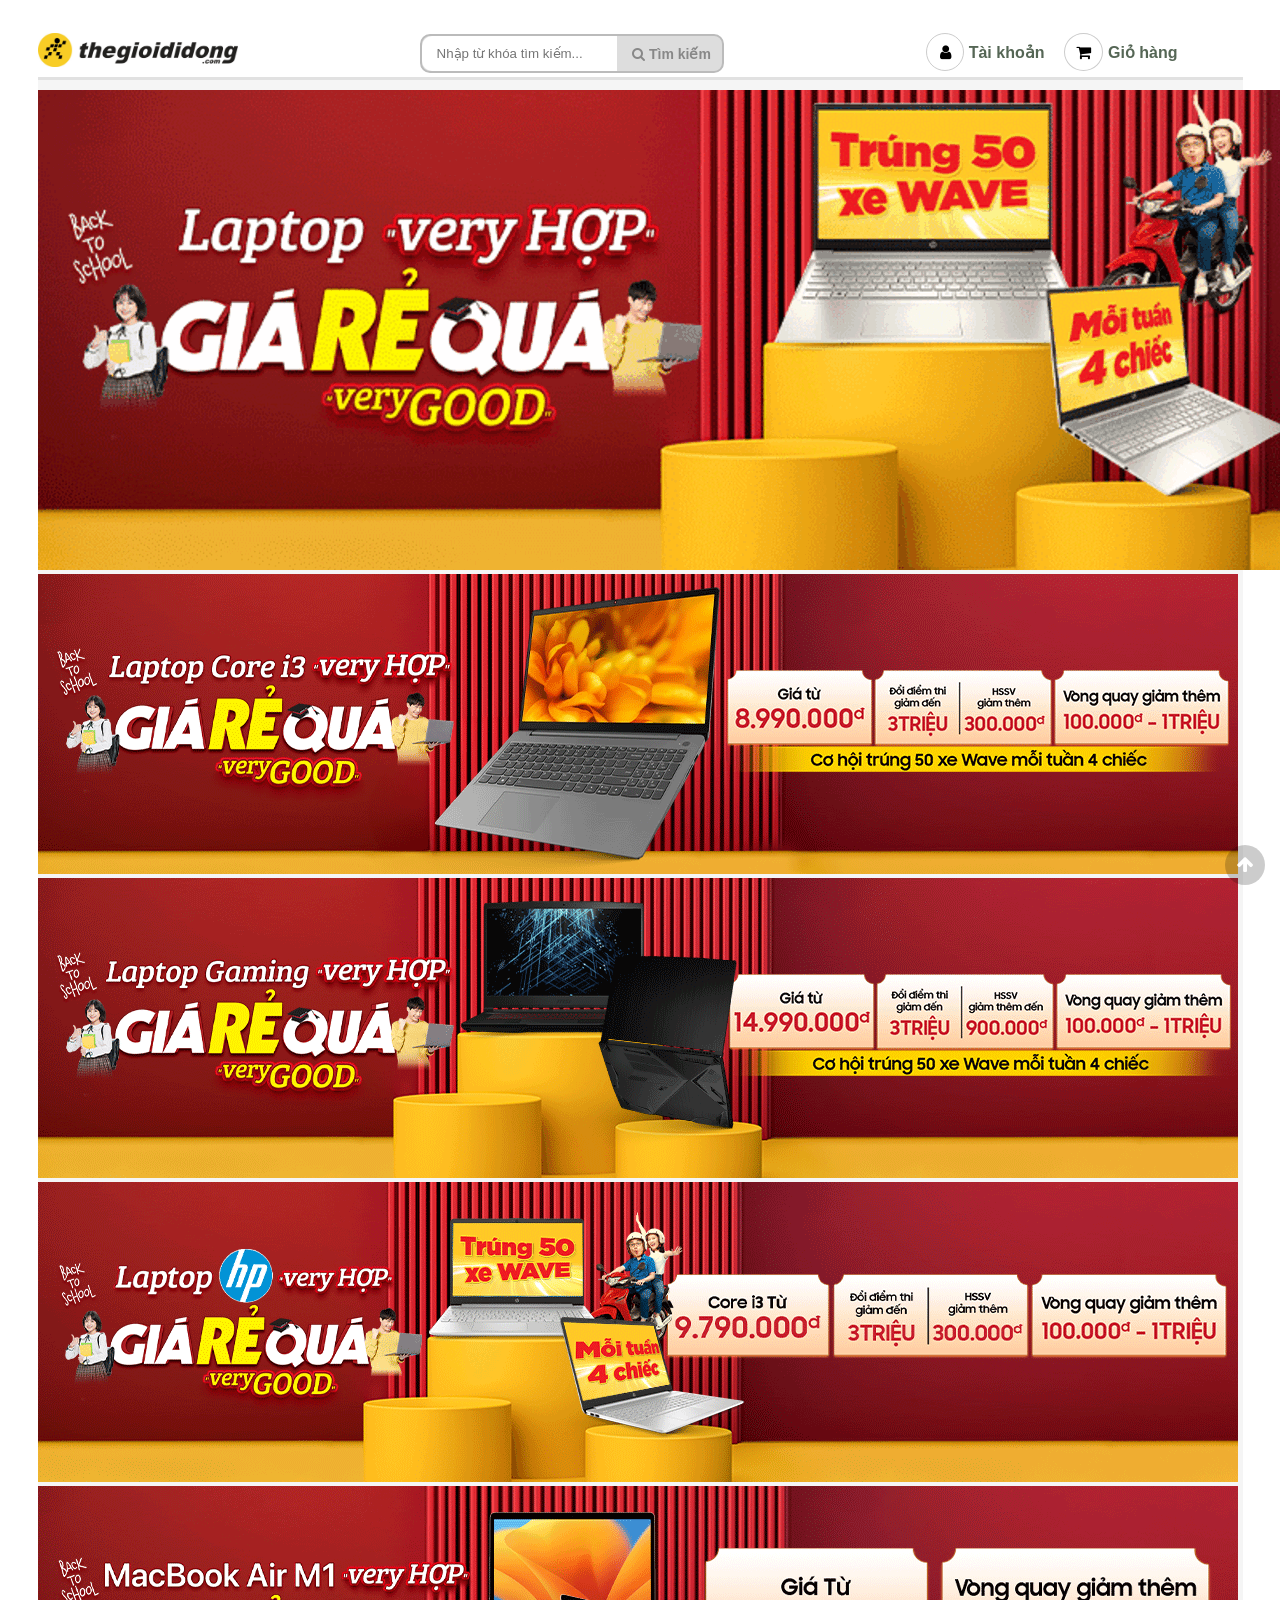
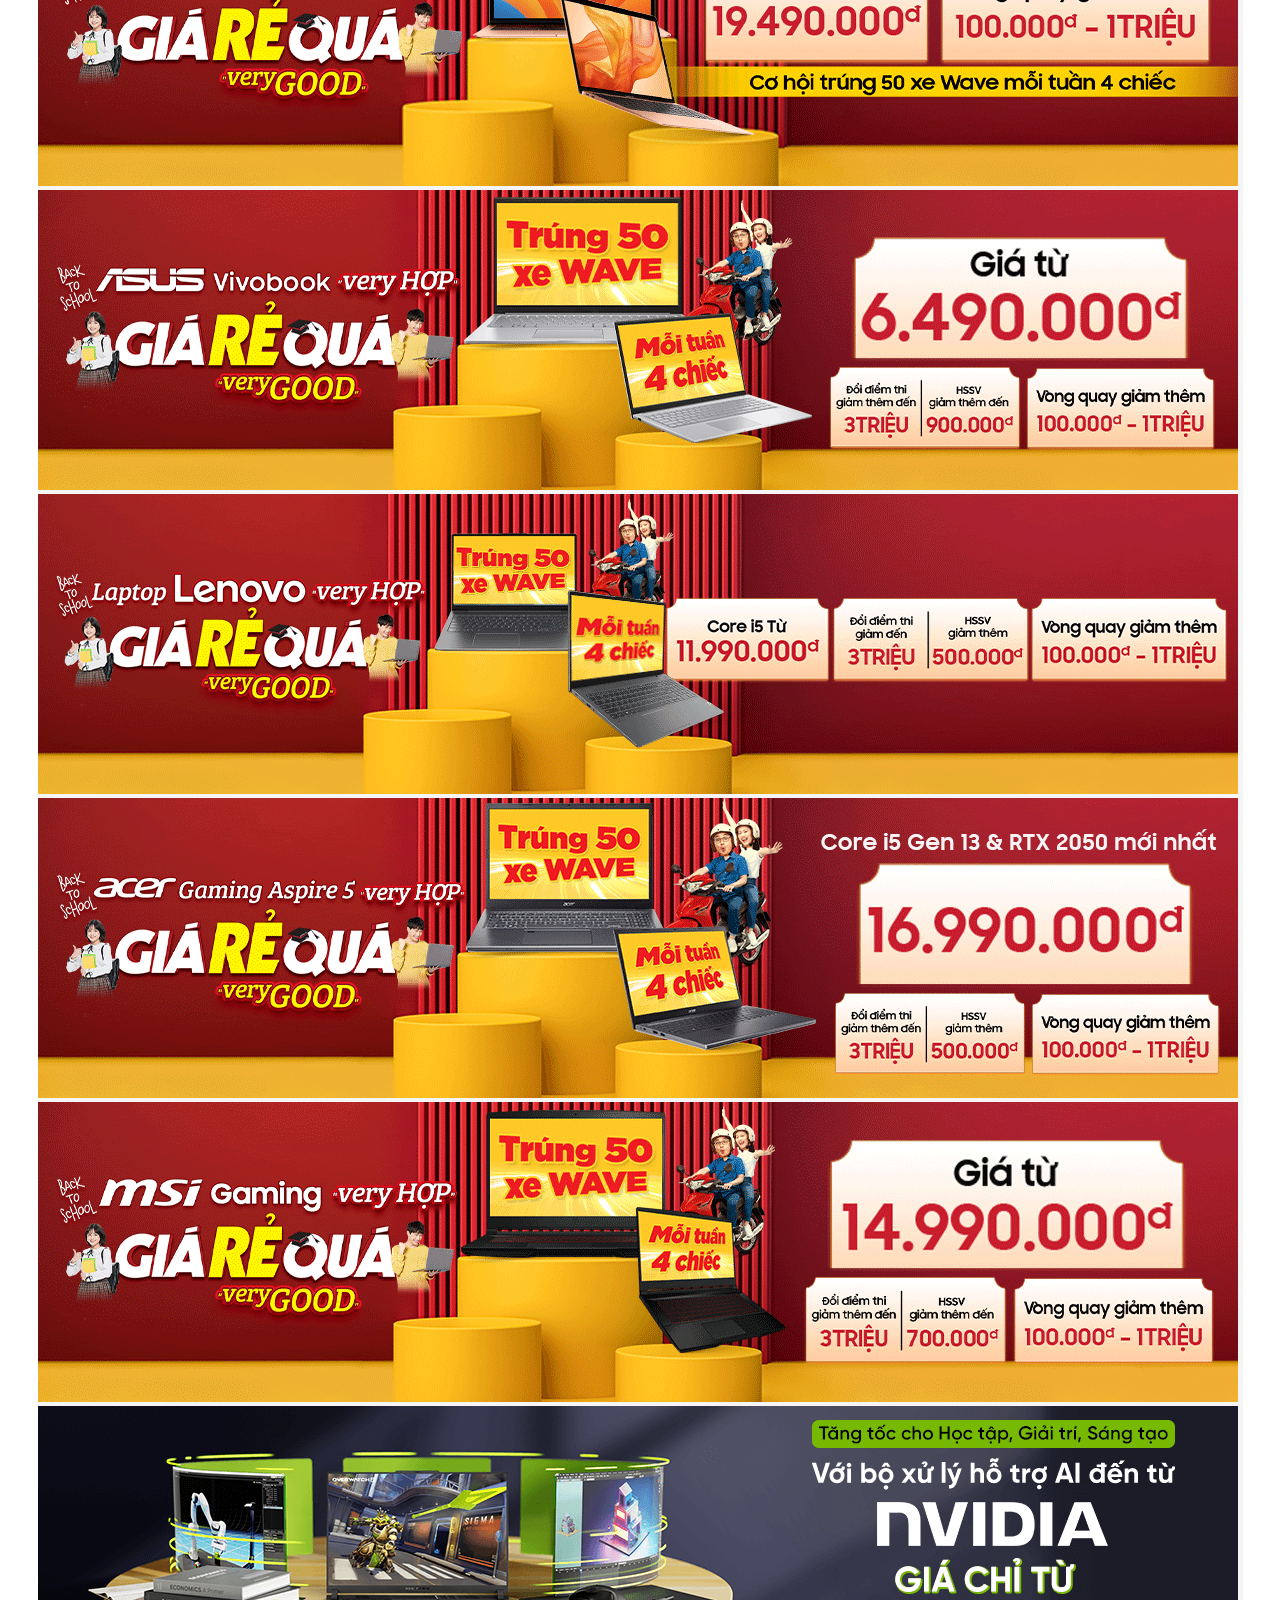
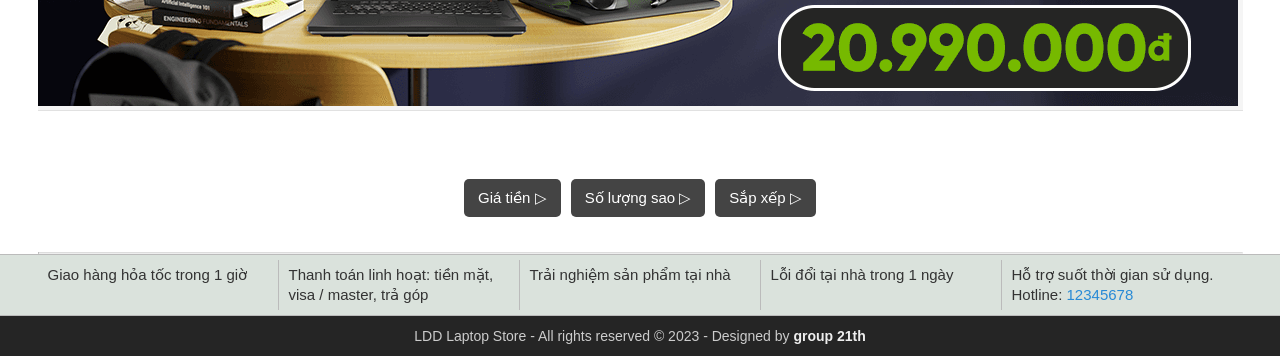
==== commit e887a38e: "Update index.html" ====
--- a/index.html
+++ b/index.html
@@ -43,6 +43,7 @@
 </head>
 
 <body>
+	<img src="https://cdn.tgdd.vn/mwgcart/mwgcore/ContentMwg/images/homev2/fs-2710-3110-theme/desk/tgdd/banner-title.gif" width="100%" alt="">
 	<script> baddTopNav(); </script>
 
 	<section>
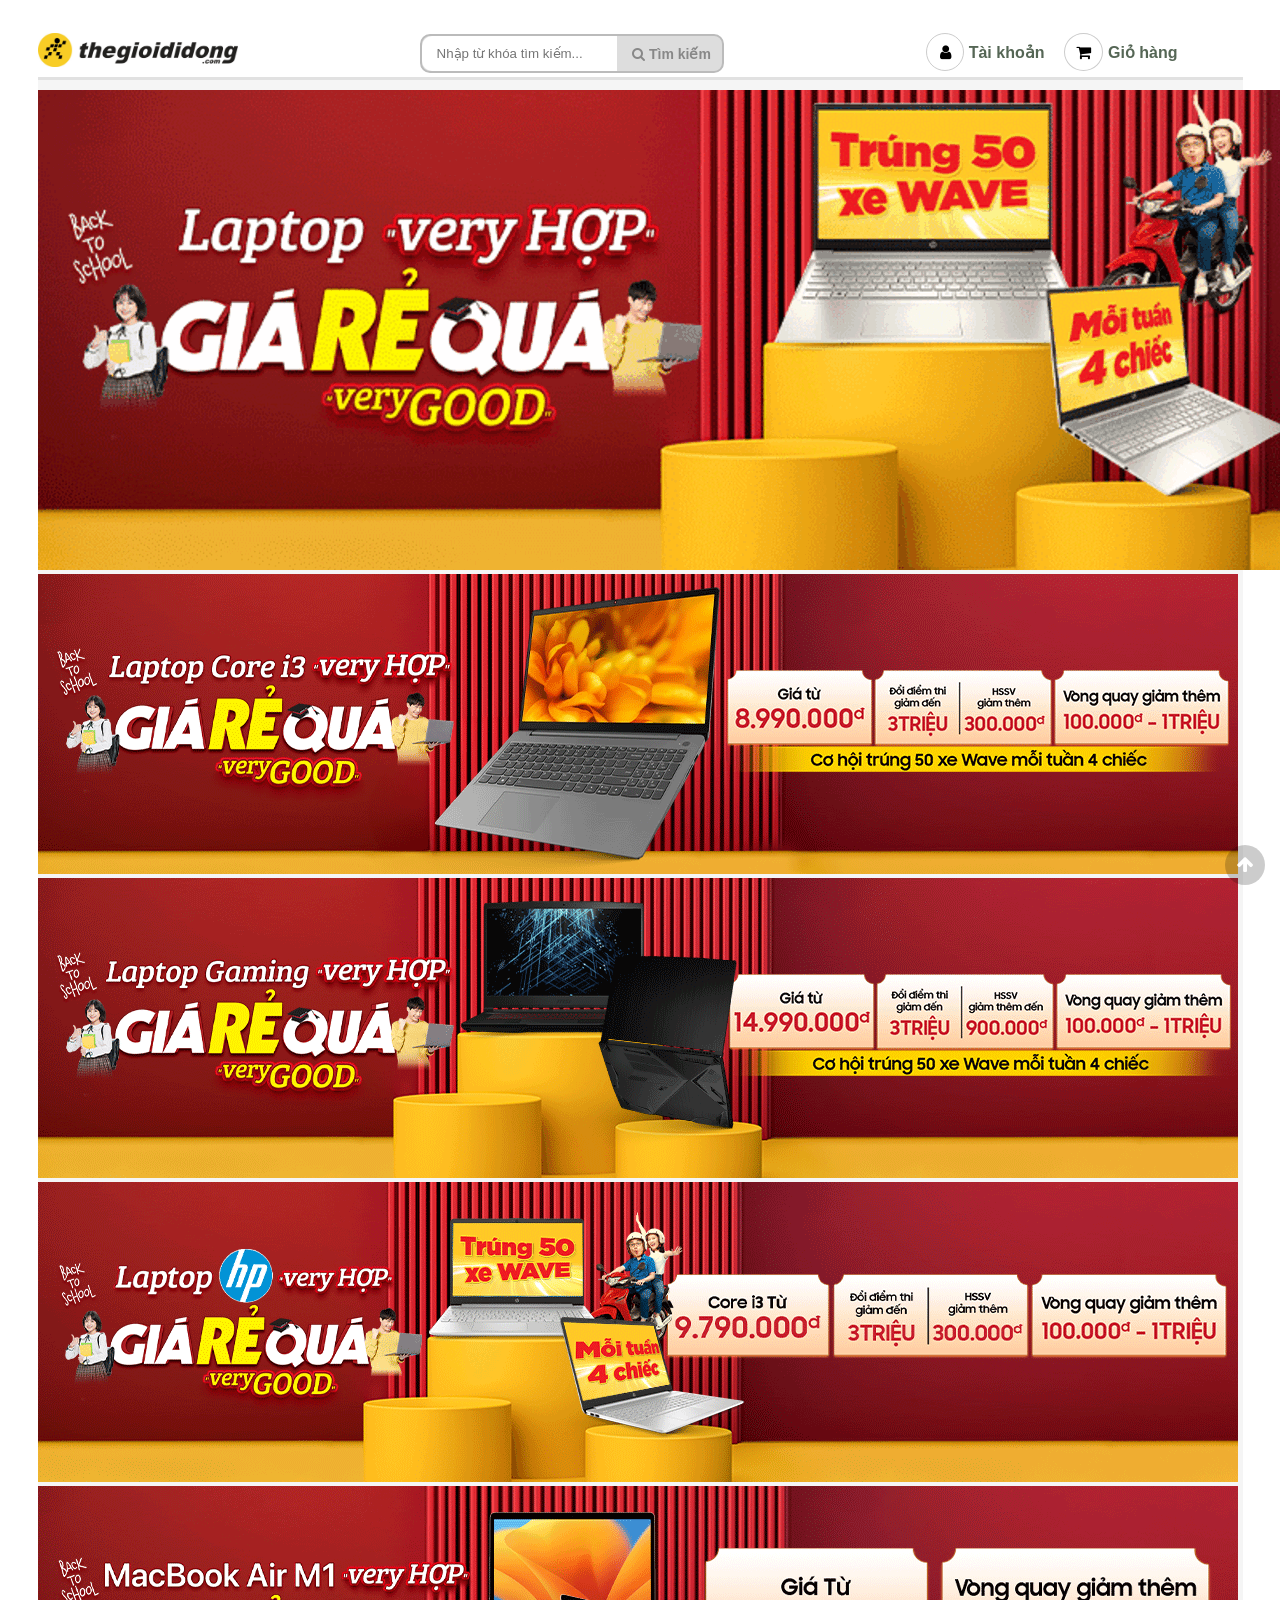
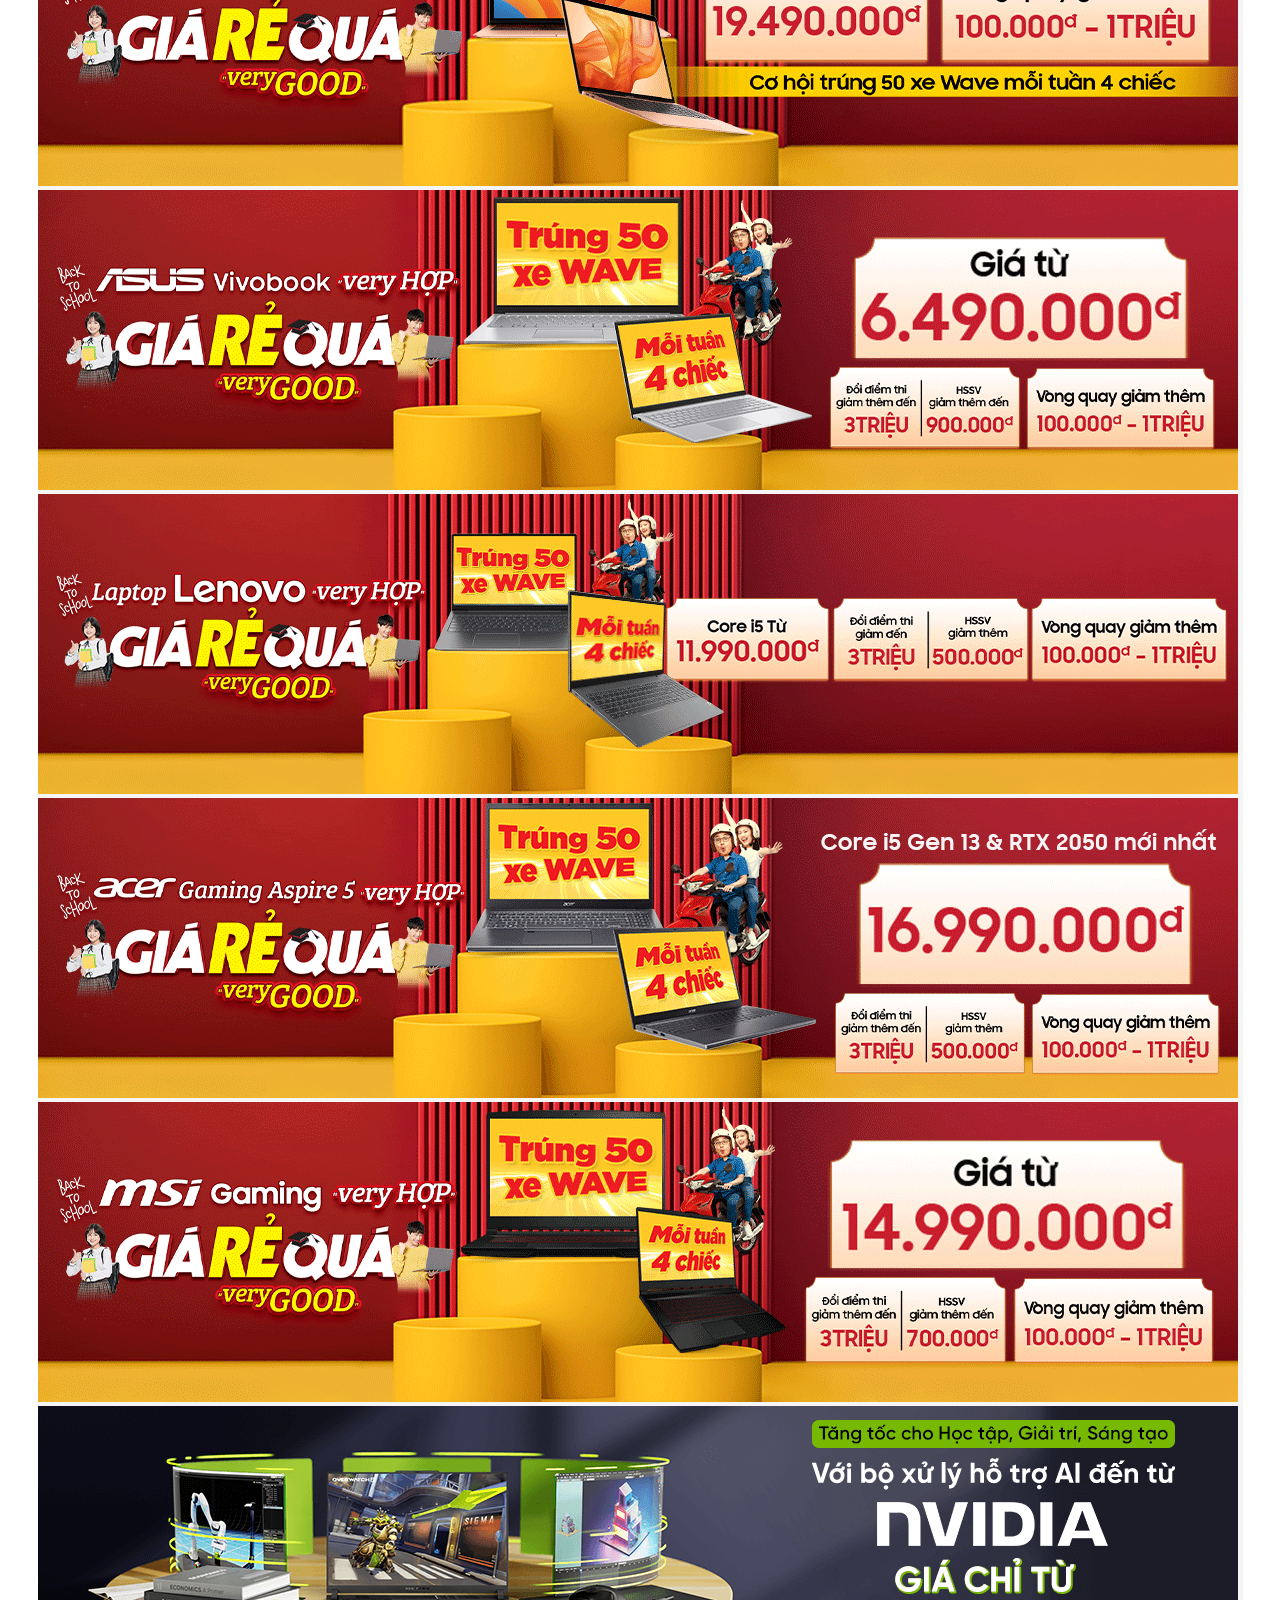
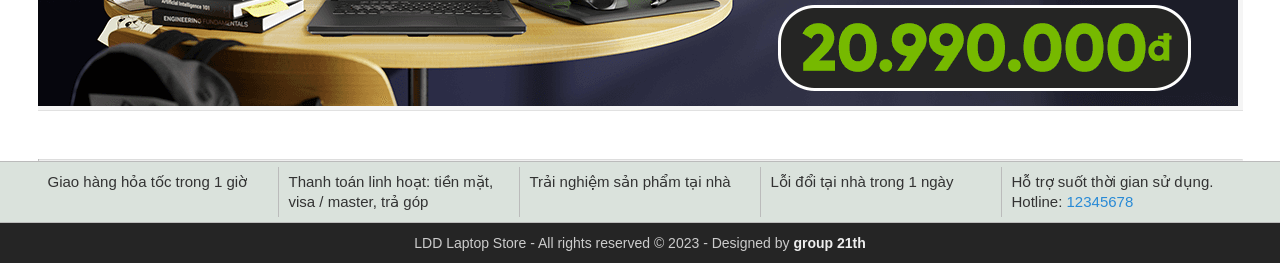
==== commit 14049619: "." ====
--- a/index.html
+++ b/index.html
@@ -6,7 +6,7 @@
 	<meta name="viewport" content="width=device-width, initial-scale=1.0">
 	<meta http-equiv="X-UA-Compatible" content="ie=edge">
 
-	<title>Thế giới điện thoại</title>
+	<title>Thế giới LAPTOP</title>
 	<link rel="shortcut icon" href="img/favicon.ico" />
 
 	<!-- Load font awesome icons -->
@@ -43,7 +43,7 @@
 </head>
 
 <body>
-	<img src="https://cdn.tgdd.vn/mwgcart/mwgcore/ContentMwg/images/homev2/fs-2710-3110-theme/desk/tgdd/banner-title.gif" width="100%" alt="">
+	<img src="https://cdn.tgdd.vn/mwgcart/mwgcore/ContentMwg/images/homev2/fs-2710-3110-theme/desk/tgdd/banner-title.gif" alt="" style="width: 100%;">
 	<script> baddTopNav(); </script>
 
 	<section>
@@ -58,7 +58,7 @@
 		<br>
 		<div class="companyMenu group flexContain"></div>
 
-		<div class="flexContain">
+		<!--div class="flexContain">
 
 			<div class="pricesRangeFilter dropdown">
 				<button class="dropbtn">Giá tiền</button>
@@ -80,15 +80,15 @@
 		</div> <!-- End khung chọn bộ lọc -->
 
 		<div class="choosedFilter flexContain">
-			<a id="deleteAllFilter" style="display: none;">
-				<h3>Xóa bộ lọc</h3>
-			</a>
+			<!--a id="deleteAllFilter" style="display: none;">
+				<!--h3>Xóa bộ lọc</h3>
+			</a-->
 		</div> <!-- Những bộ lọc đã chọn -->
 		<hr>
 
 		<!-- Mặc định mới vào trang sẽ ẩn đi, nế có filter thì mới hiện lên -->
 		<div class="contain-products" style="display:none"> 
-			<div class="filterName">
+			<!--div class="filterName">
 				<input type="text" placeholder="Lọc trong trang theo tên..." onkeyup="filterProductsName(this)">
 			</div> <!-- End FilterName -->
 
--- a/css/trangchu.css
+++ b/css/trangchu.css
@@ -1,8 +1,9 @@
 .companyMenu {
-	margin: 10px 0 30px; 
+	margin: 10px 0 10px; 
 }
 
 .companyMenu a {
+	margin: 0 0 0 10px;
     border: 2px solid #fff;
     height: 40px;
     line-height: 40px;
@@ -109,33 +110,55 @@
     border-radius: 4px;
     margin-right: 5px;
 }
-
+.contain-khungApple {
+	.khungSanPham {
+		width: 100%;
+		margin: 50px 0;
+		border-radius: 5px;
+		border: 2px solid #ff4d00; 
+		box-sizing: border-box; /* dùng để width ko vượt ra ngoài khi có border */
+	}
+	
+	.khungSanPham h3.tenKhung {
+		line-height: 1.5em;
+		font-size: 1.5em;
+		text-align: center;
+		margin: 0 auto;
+		border-radius: 1em;
+		color: white;
+		transform: translateY(-0.75em);
+	}
+	
+	.khungSanPham li {
+		list-style-type: none; 
+	}
+}
 /* Các khung sản phẩm */
 .contain-khungSanPham {
+	.khungSanPham {
+		width: 100%;
+		margin: 50px 0;
+		border-radius: 5px;
+		border: 2px solid #ff4d00; 
+		box-sizing: border-box; /* dùng để width ko vượt ra ngoài khi có border */
+	}
 	
+	.khungSanPham h3.tenKhung {
+		line-height: 1.5em;
+		font-size: 1.5em;
+		text-align: center;
+		margin: 0 auto;
+		border-radius: 1em;
+		color: white;
+		transform: translateY(-0.75em);
+	}
+	
+	.khungSanPham li {
+		list-style-type: none; 
+	}
 }
 
-.khungSanPham {
-	width: 100%;
-	margin: 50px 0;
-	border-radius: 5px;
-	border: 2px solid #ff4d00; 
-	box-sizing: border-box; /* dùng để width ko vượt ra ngoài khi có border */
-}
 
-.khungSanPham h3.tenKhung {
-	line-height: 1.5em;
-	font-size: 1.5em;
-	text-align: center;
-	margin: 0 auto;
-	border-radius: 1em;
-	color: white;
-	transform: translateY(-0.75em);
-}
-
-.khungSanPham li {
-	list-style-type: none; 
-}
 
 /* Nút xem tất cả */
 .xemTatCa {
--- a/css/home_products.css
+++ b/css/home_products.css
@@ -139,9 +139,9 @@
 		    background: #f28902;
 		}
 		/* Gia re online */
-		.sanPham label.giareonline {
+		/*.sanPham label.giareonline {
 			background: #3fb846;
-		}
+		}*/
 		/* Moi ra mat */
 		.sanPham label.moiramat {
 			background: #1191f8;
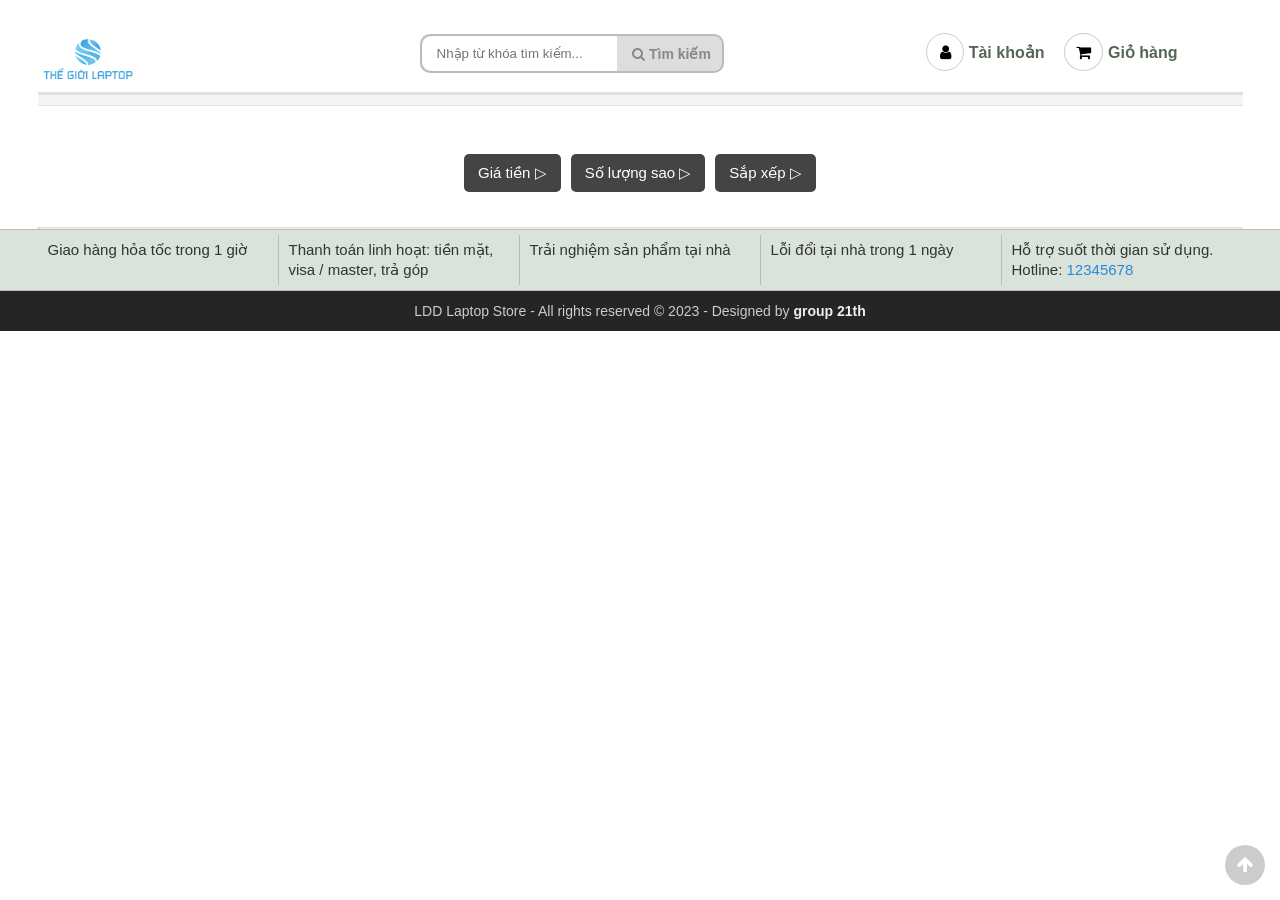
==== commit f9cf717b: "." ====
--- a/index.html
+++ b/index.html
@@ -44,7 +44,7 @@
 
 <body>
 	<img src="https://cdn.tgdd.vn/mwgcart/mwgcore/ContentMwg/images/homev2/fs-2710-3110-theme/desk/tgdd/banner-title.gif" alt="" style="width: 100%;">
-	<script> baddTopNav(); </script>
+	<!--script> addTopNav(); </script-->
 
 	<section>
 		<script> addHeader(); </script>
@@ -53,19 +53,17 @@
 			<div class="owl-carousel owl-theme"></div>
 		</div> <!-- End Banner -->
 
-		
+		<p id="demo"></p>
 
 		<br>
 		<div class="companyMenu group flexContain"></div>
 
-		<!--div class="flexContain">
+		<div class="flexContain">
 
 			<div class="pricesRangeFilter dropdown">
 				<button class="dropbtn">Giá tiền</button>
 				<div class="dropdown-content"></div>
 			</div>
-
-			
 
 			<div class="starFilter dropdown">
 				<button class="dropbtn">Số lượng sao</button>
@@ -76,19 +74,19 @@
 				<button class="dropbtn">Sắp xếp</button>
 				<div class="dropdown-content"></div>
 			</div>
-
+			
 		</div> <!-- End khung chọn bộ lọc -->
 
 		<div class="choosedFilter flexContain">
-			<!--a id="deleteAllFilter" style="display: none;">
-				<!--h3>Xóa bộ lọc</h3>
-			</a-->
-		</div> <!-- Những bộ lọc đã chọn -->
+			<a id="deleteAllFilter" style="display: none;">
+				<h3>Xóa bộ lọc</h3>
+			</a>
+		</div> <!--Những bộ lọc đã chọn -->
 		<hr>
 
 		<!-- Mặc định mới vào trang sẽ ẩn đi, nế có filter thì mới hiện lên -->
 		<div class="contain-products" style="display:none"> 
-			<!--div class="filterName">
+			<div class="filterName">
 				<input type="text" placeholder="Lọc trong trang theo tên..." onkeyup="filterProductsName(this)">
 			</div> <!-- End FilterName -->
 
@@ -109,6 +107,7 @@
 
 	<script>
 		addContainTaiKhoan(); addPlc();
+		
 	</script>
 
 	<div class="footer"><script>addFooter();</script></div>
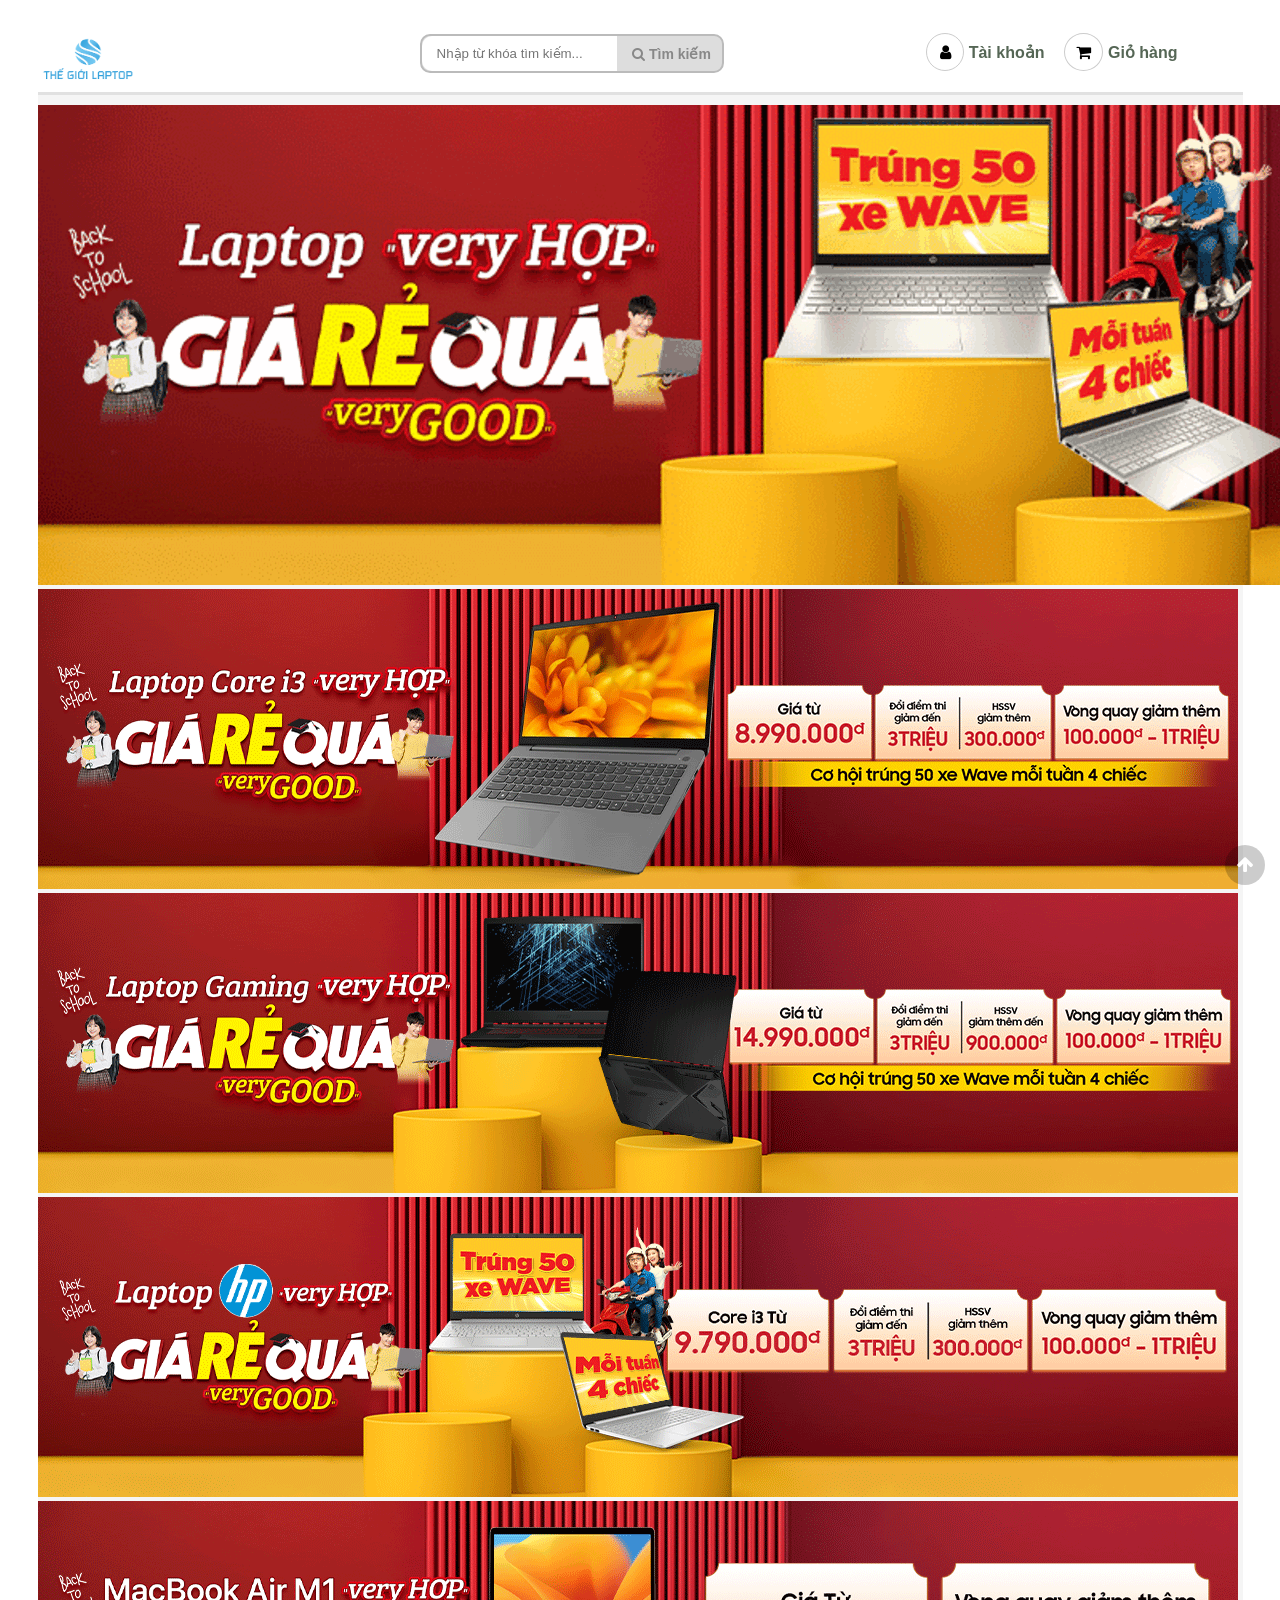
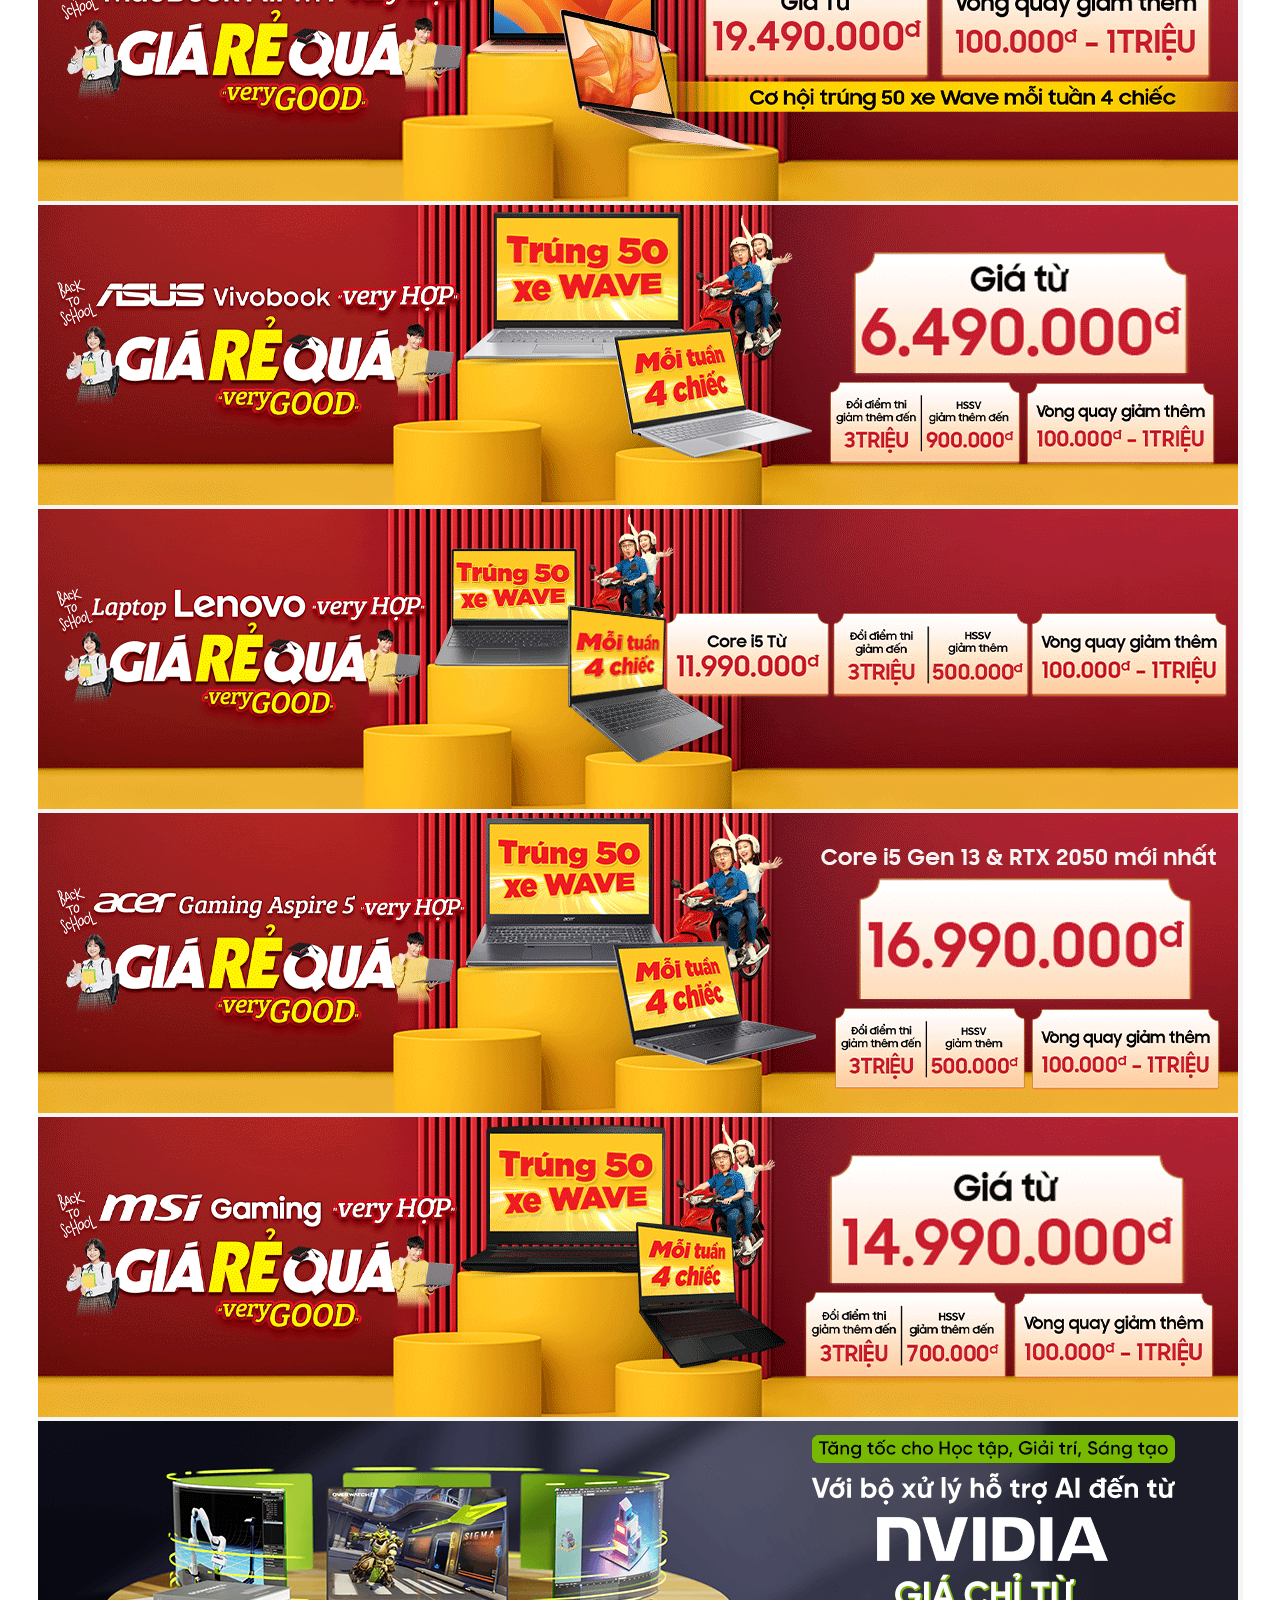
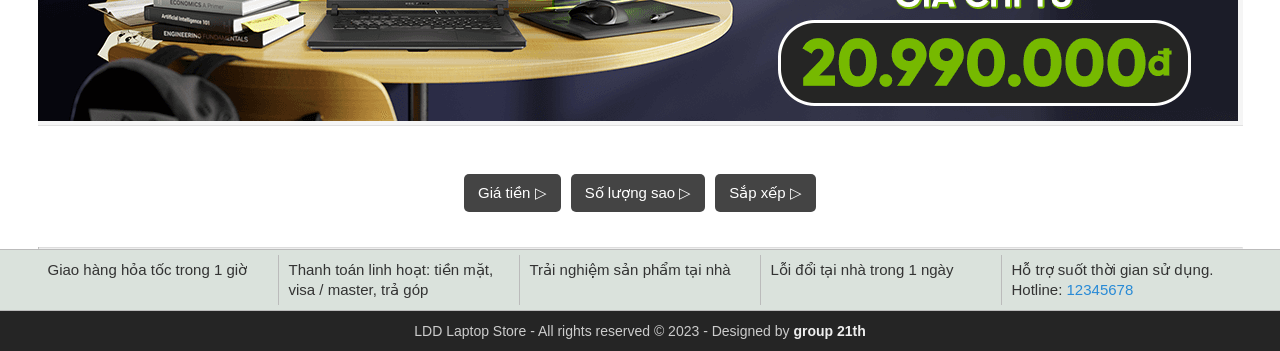
==== commit b27fd3d1: "." ====
--- a/index.html
+++ b/index.html
@@ -53,8 +53,6 @@
 			<div class="owl-carousel owl-theme"></div>
 		</div> <!-- End Banner -->
 
-		<p id="demo"></p>
-
 		<br>
 		<div class="companyMenu group flexContain"></div>
 
@@ -82,6 +80,7 @@
 				<h3>Xóa bộ lọc</h3>
 			</a>
 		</div> <!--Những bộ lọc đã chọn -->
+		<h1 id="demo" class="homeproduct group flexContain" style="color: red;"></h1>
 		<hr>
 
 		<!-- Mặc định mới vào trang sẽ ẩn đi, nế có filter thì mới hiện lên -->
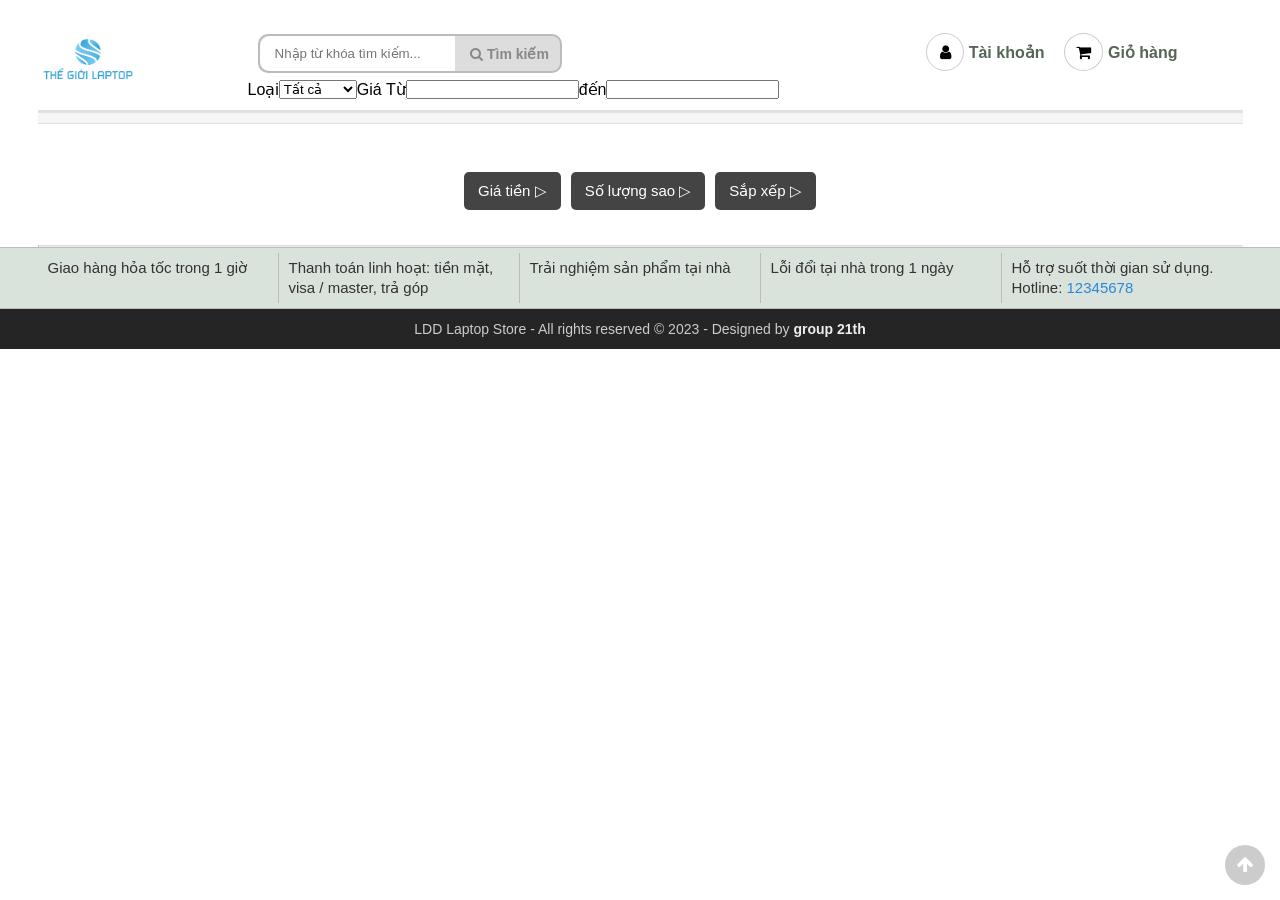
==== commit c416f2e5: "nangcao" ====
--- a/index.html
+++ b/index.html
@@ -112,6 +112,7 @@
 	<div class="footer"><script>addFooter();</script></div>
 
 	<i class="fa fa-arrow-up" id="goto-top-page" onclick="gotoTop()"></i>
+	
 </body>
 
 </html>
--- a/css/header.css
+++ b/css/header.css
@@ -1,4 +1,12 @@
 /* Header */
+.header .container {
+    flex: 1;
+    padding: 7px 10px;
+    display: flex;
+    align-items: center;
+	padding-right: 5px;
+    justify-content: space-between;
+}
 	.header {
 		position: sticky;
 		position: -webkit-sticky; /* Safari */
--- a/css/taikhoan.css
+++ b/css/taikhoan.css
@@ -213,7 +213,7 @@
   background: #1ab188;
   color: #ffffff;
   transition: all 0.5s ease;
-  -webkit-appearance: none;
+  -webkit-appearanc: none;
   cursor: pointer;
 }
 
